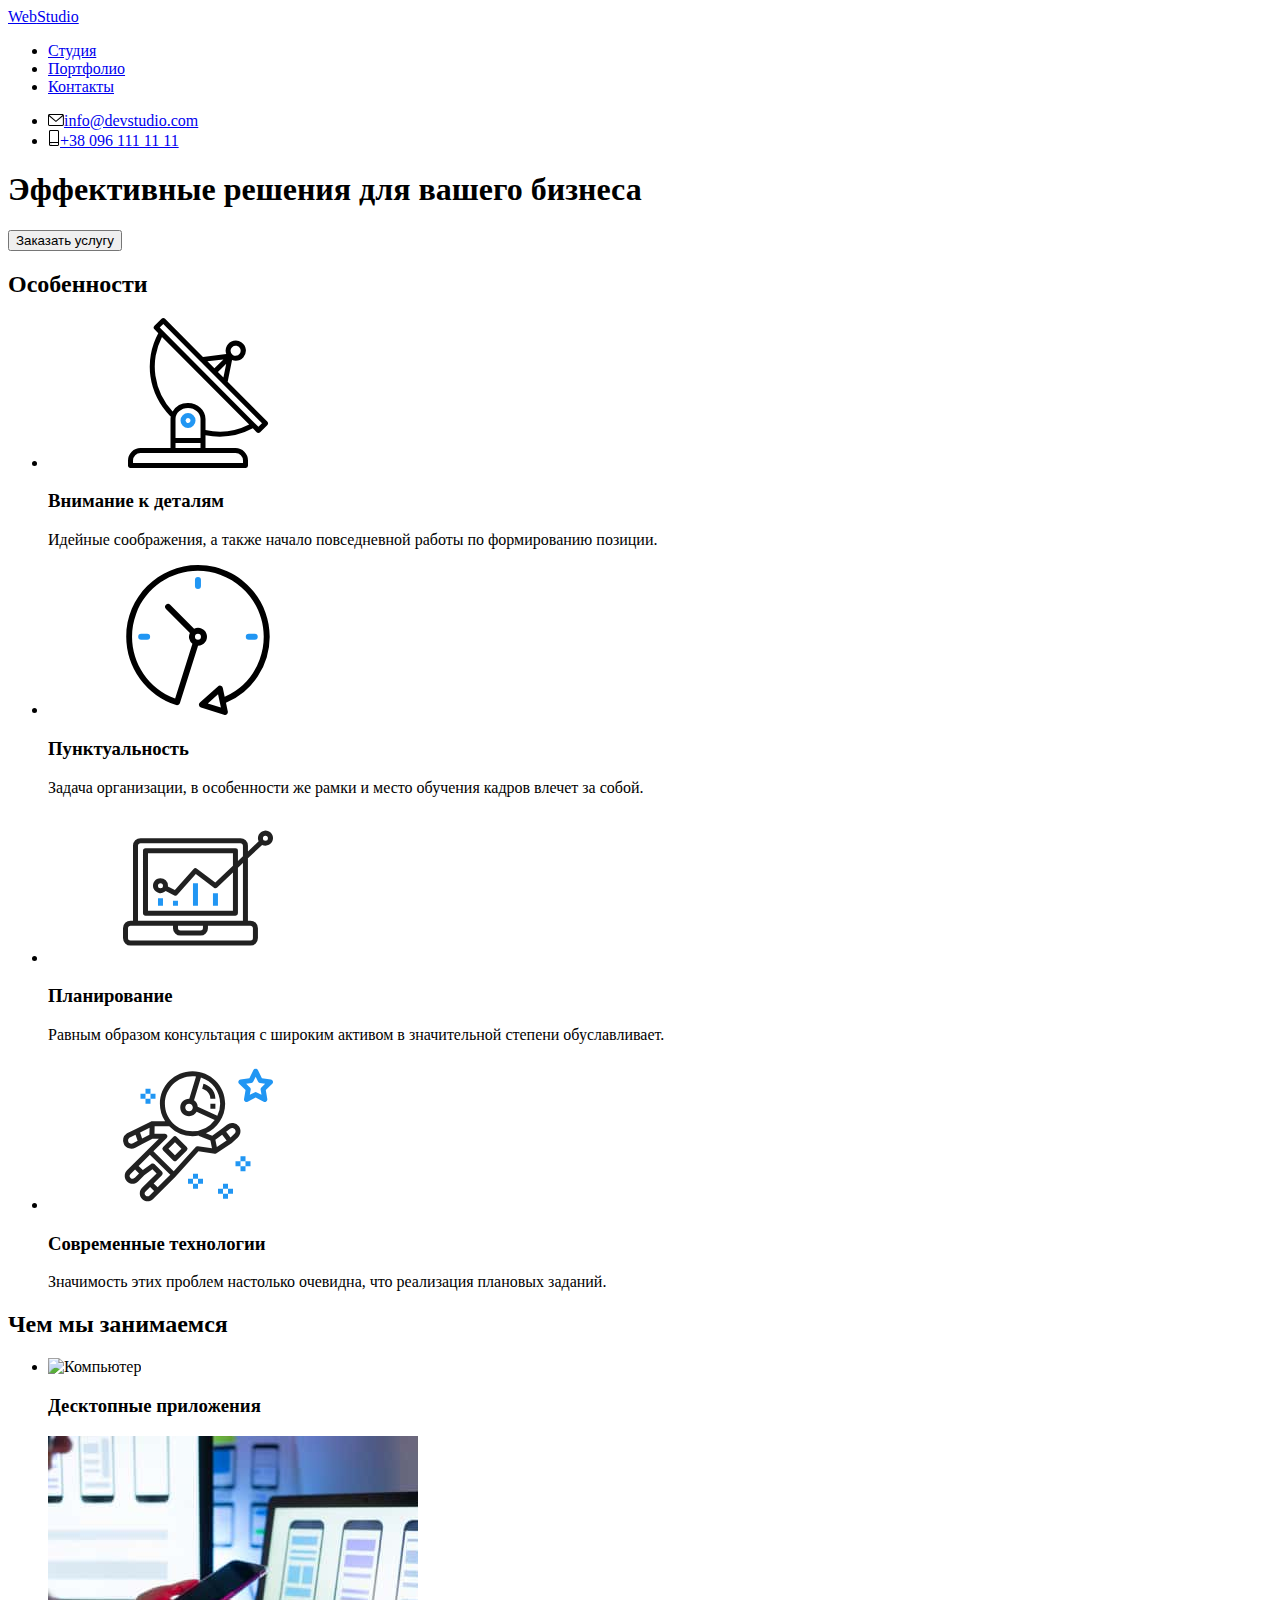
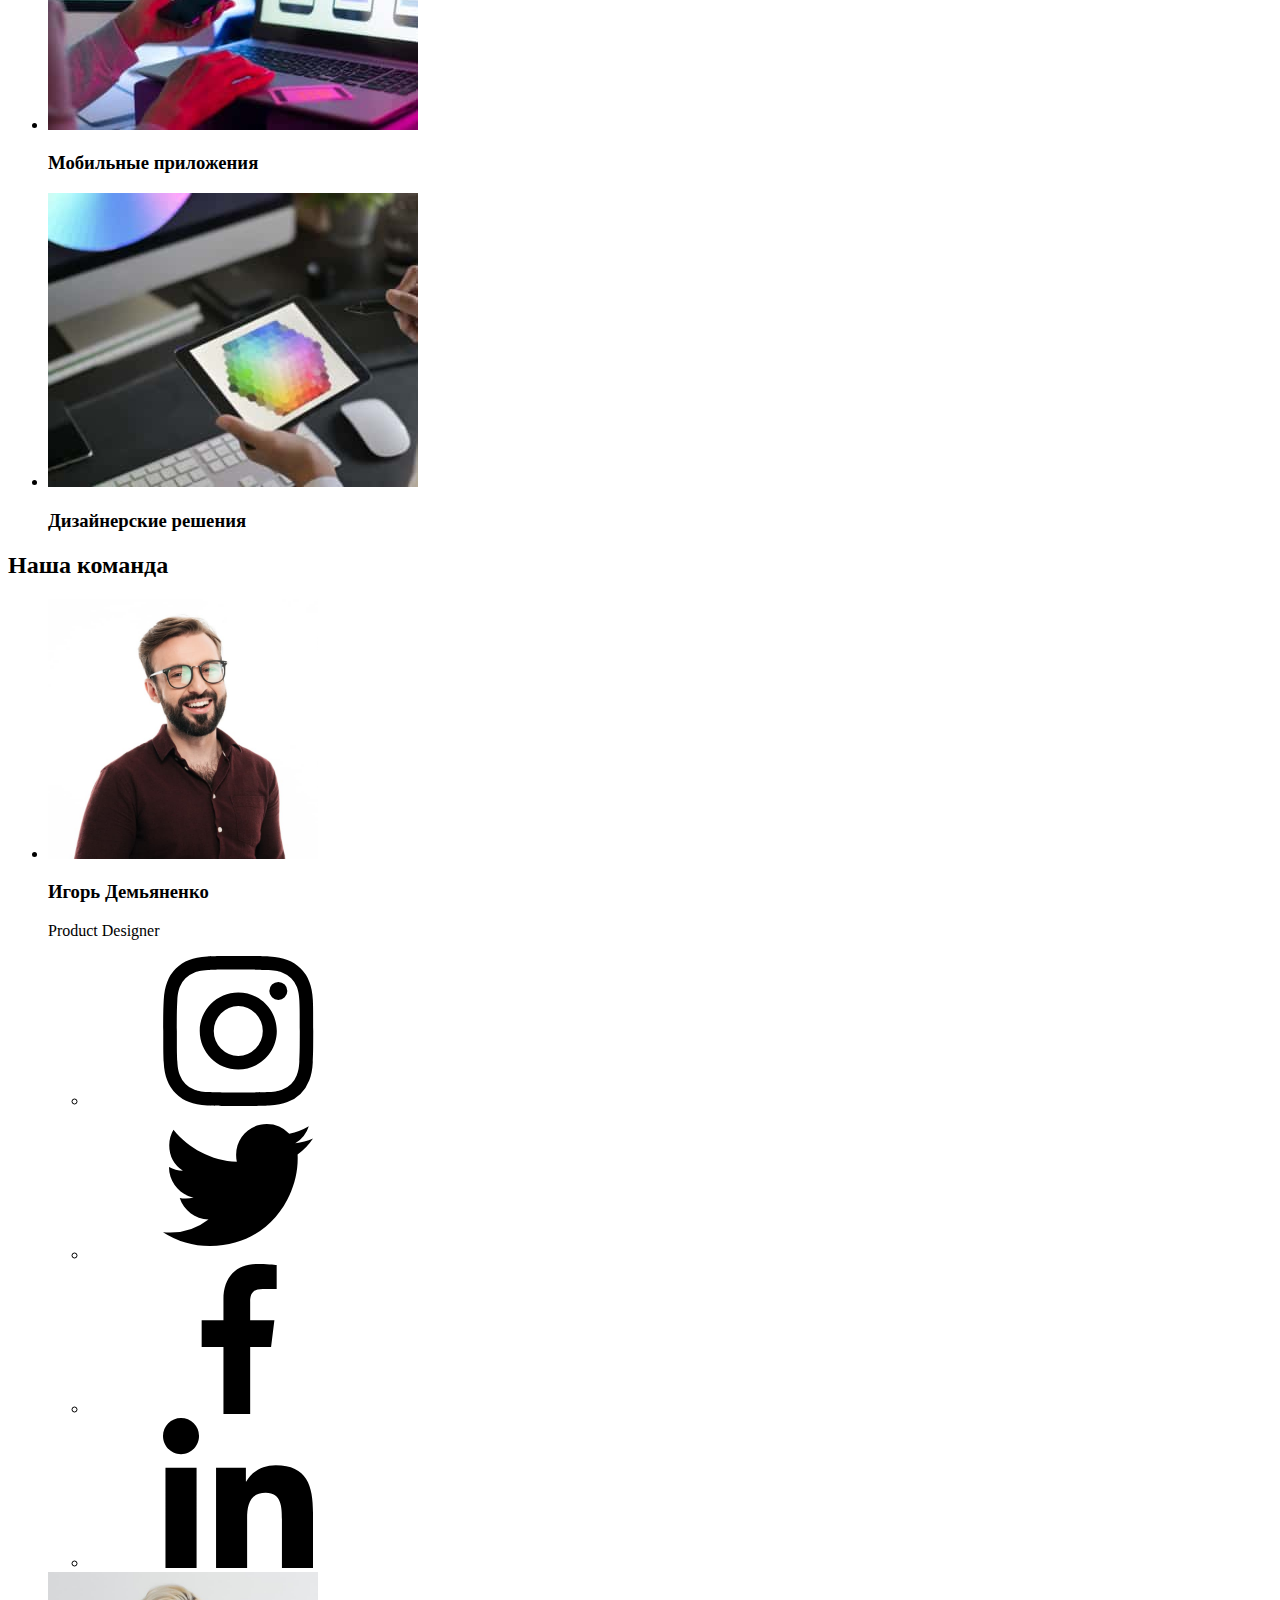
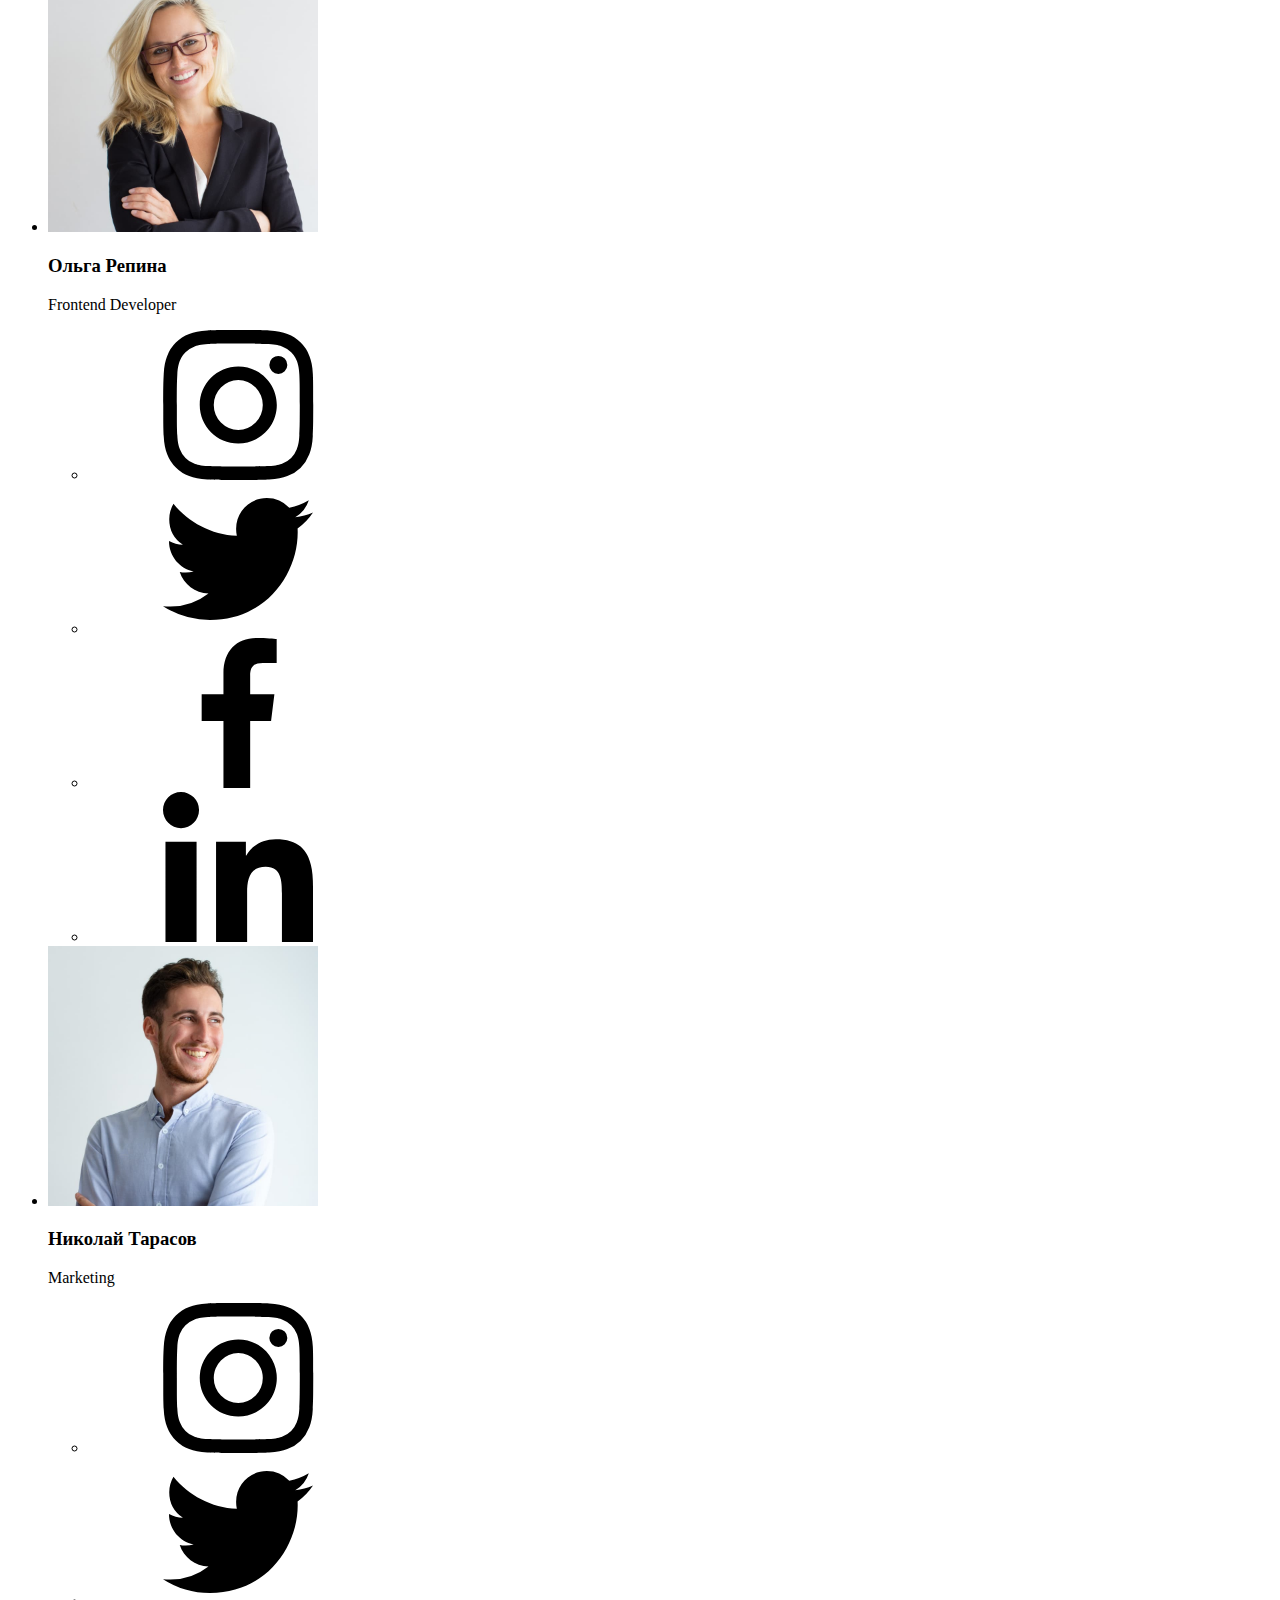
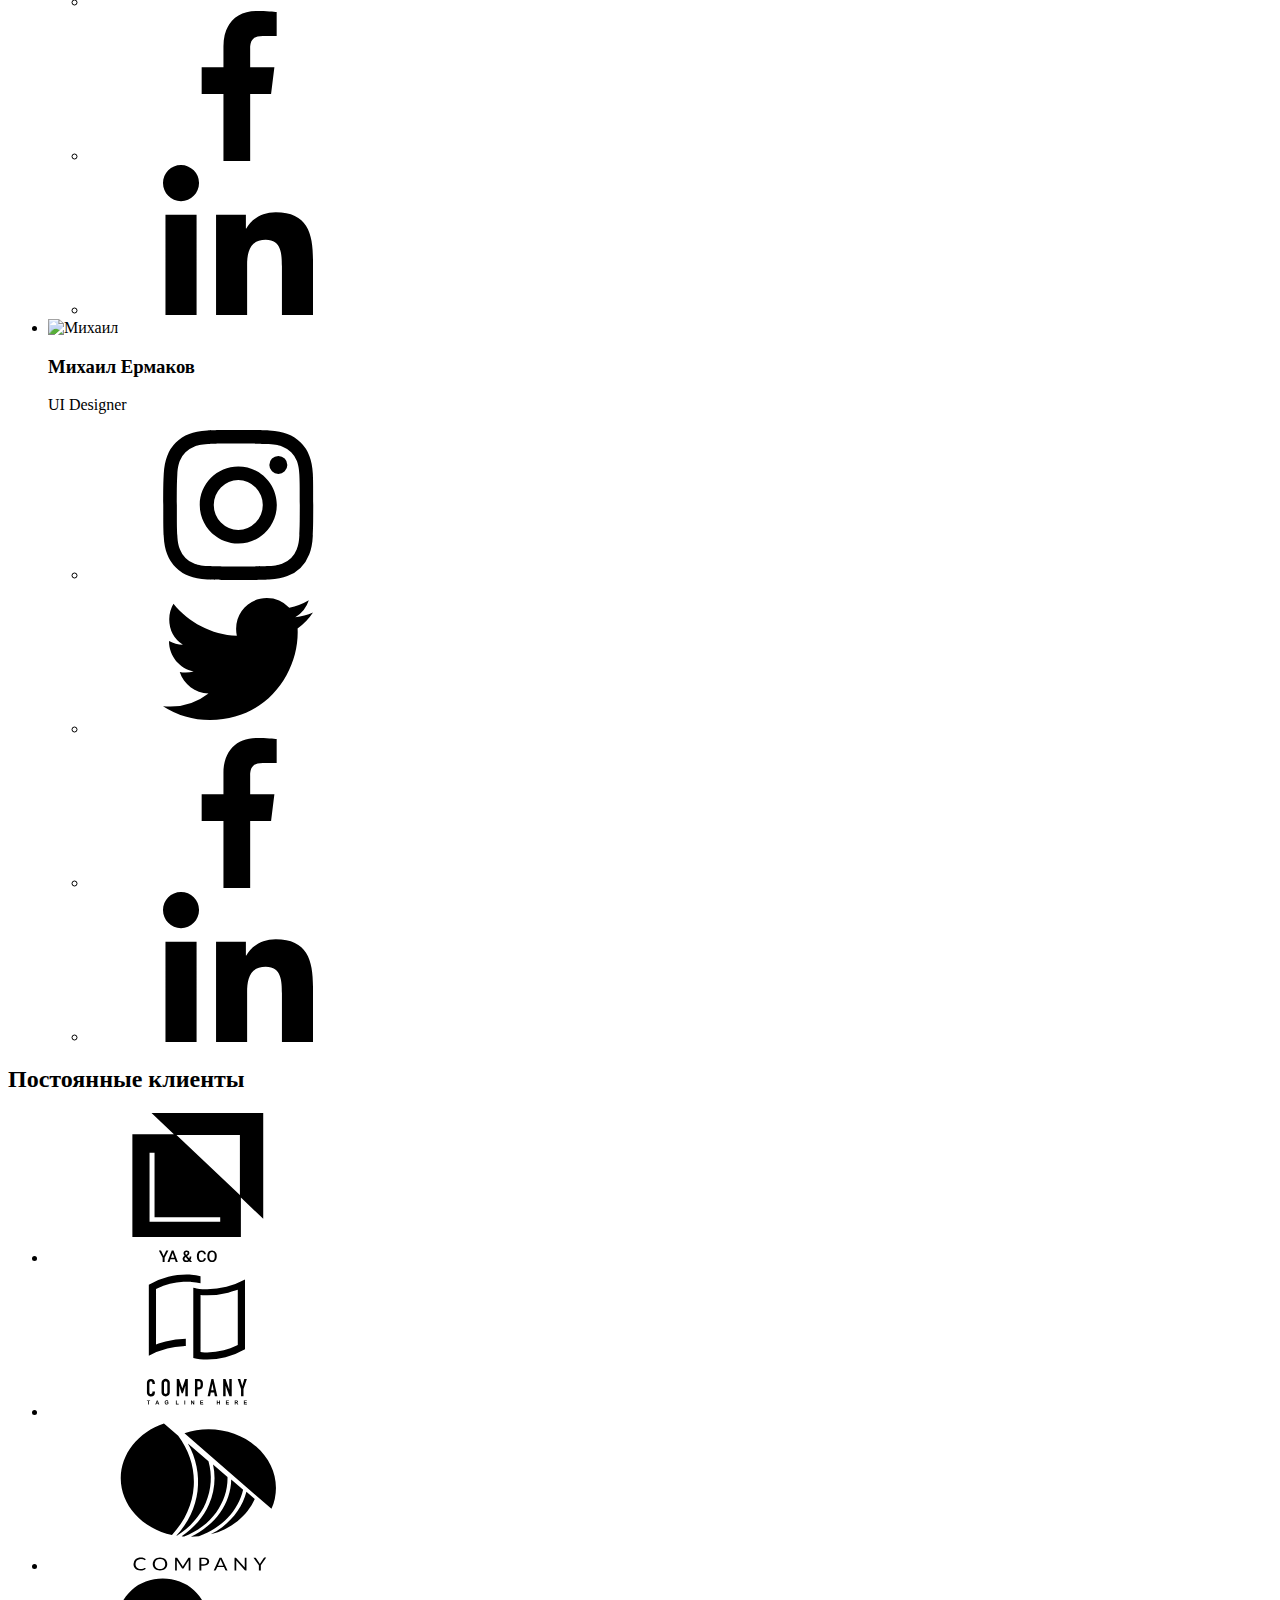
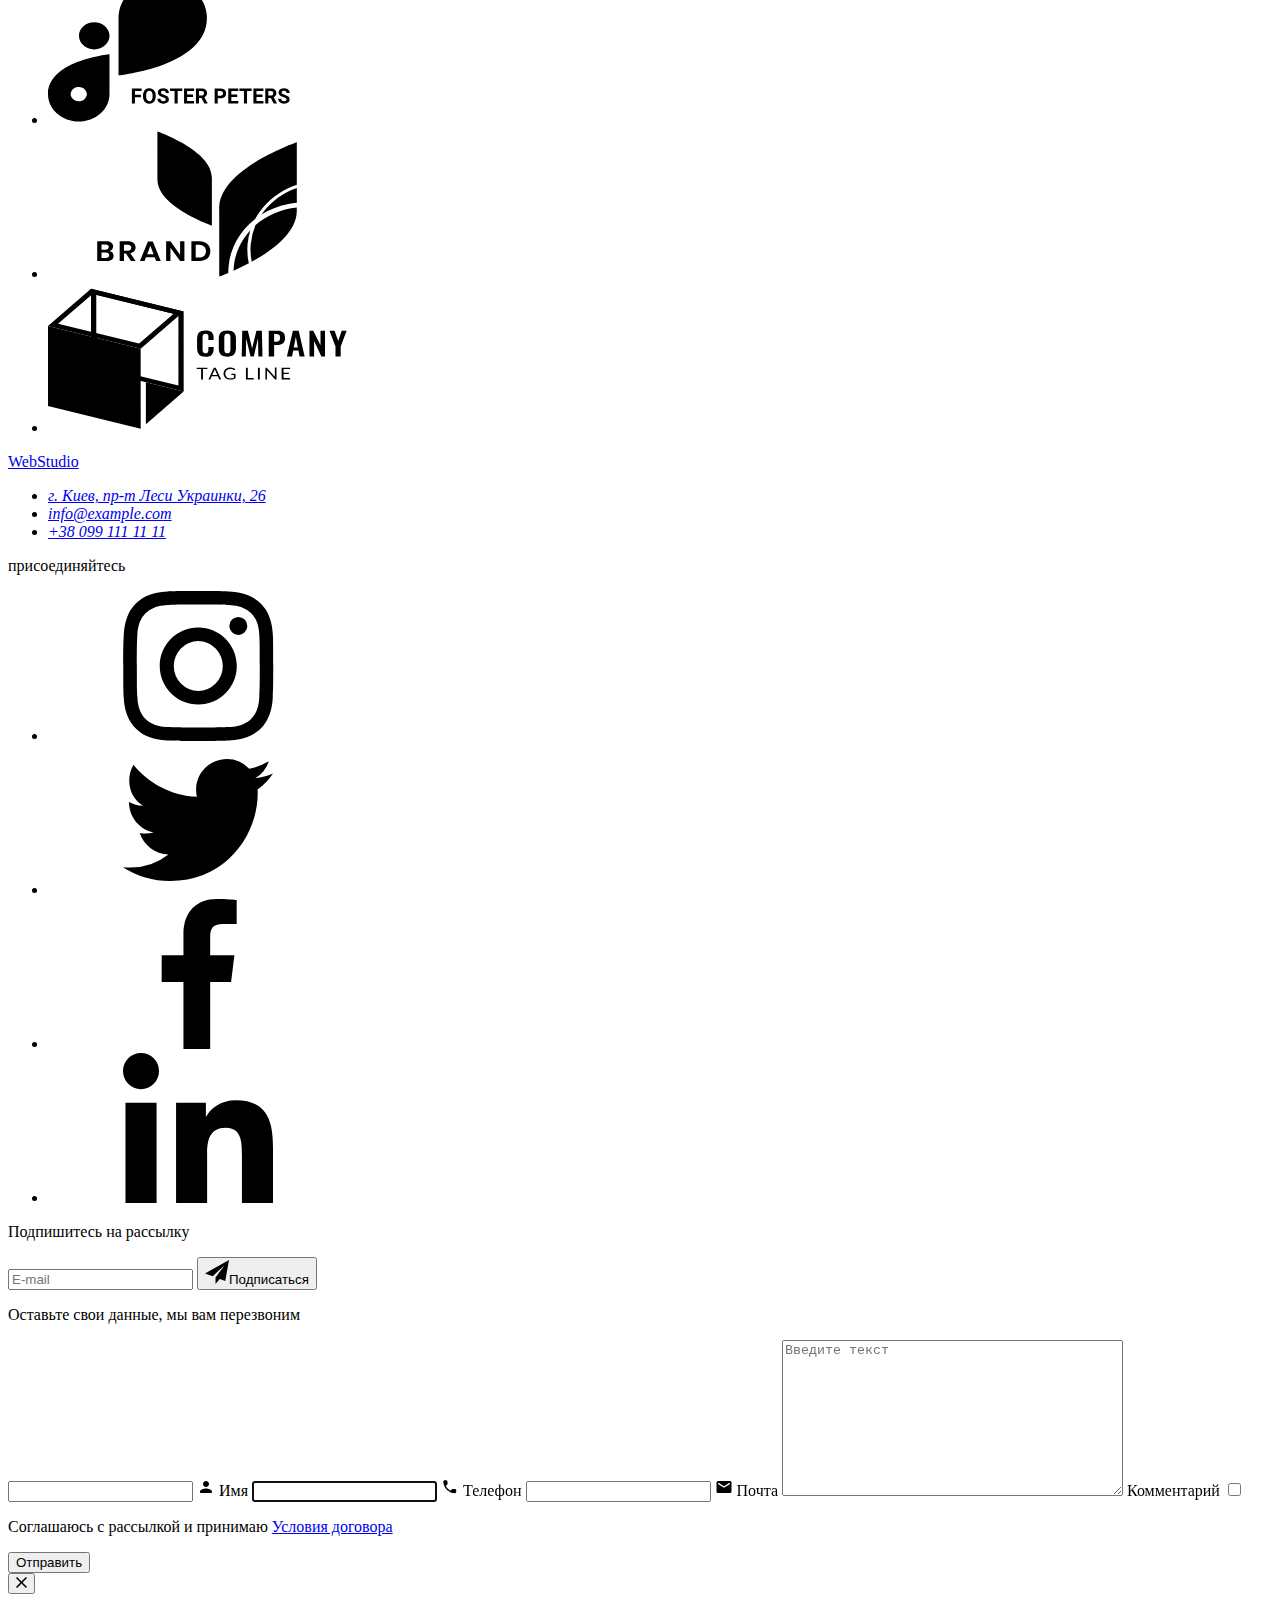
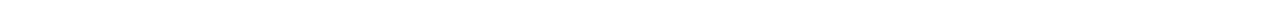
==== index.html @ 24323824 "Create index.html" ====
<!DOCTYPE html>
<html lang="ru">
<head>
    <meta charset="UTF-8">
    <meta http-equiv="X-UA-Compatible" content="IE=edge">
    <meta name="viewport" content="width=device-width, initial-scale=1.0">
    <link rel="stylesheet" href="https://cdnjs.cloudflare.com/ajax/libs/modern-normalize/1.1.0/modern-normalize.min.css" integrity="sha512-wpPYUAdjBVSE4KJnH1VR1HeZfpl1ub8YT/NKx4PuQ5NmX2tKuGu6U/JRp5y+Y8XG2tV+wKQpNHVUX03MfMFn9Q==" crossorigin="anonymous" referrerpolicy="no-referrer" />
    <link rel="stylesheet" href="./css/styles.css">
    <link rel="preconnect" href="https://fonts.googleapis.com">
    <link rel="preconnect" href="https://fonts.gstatic.com">
    <link href="https://fonts.googleapis.com/css2?family=Raleway:wght@700&family=Roboto:wght@400;500;700;900&display=swap" rel="stylesheet">
    <title>Партфолио</title>
</head>
<body>
            <!--  Шапка !--> 
    <header class="header">
        <div class="container header__container">
        <a class="header__link-logo" href="#"><span class="header__text-web">Web</span>Studio</a>
        
        <nav class="header-nav">
            <ul class="header-nav__list">
                <li class="header-nav__item" ><a class="header-nav__link aclive-page current" href="./index.html">Студия</a></li>
                <li class="header-nav__item"><a class="header-nav__link" href="./portfolio.html">Портфолио</a></li>
                <li class="header-nav__item"><a class="header-nav__link" href="#">Контакты</a></li>
            </ul>

        </nav> 
            <ul class="header-adress__list">
                <li class="header-adress__item">
                    <a class="header-adress__link--mail connection" href="mailto:info@devstudio.com"><svg class="header-adress__icom--mail" width="16" height="12"><use href="images/icons/symbol .svg#icon-envelope"></use></svg>info@devstudio.com</a>
                </li>
                <li class="header-adress__item">
                    <a class="header-adress__link--tel connection" href="tel:+380961111111"><svg class="header-adress__icom--tel" width="12" height="16"><use href="images/icons/symbol .svg#icon-smartphone"></use></svg>+38 096 111 11 11</a>
                </li>
            </ul>
        </div>
    </header>
    
    <!-- Основная часть -->
    <main>
        <section class="hero hero__overlane">
            <div class="container">
            <h1 class="hero__title">Эффективные решения для вашего бизнеса</h1>
           <button  class="hero__btn" type="button" data-modal-open>Заказать услугу</button>
        </div>
        </section>
       <!-- Особенности -->
        <section class="special">
            <div class="container">
            <h2 class="visually-hidden">Особенности</h2>
            <ul class="special__list">
                <li class="special__item">
                    <div class="special-cont">
                        <svg class="special-cont__svg">
                            <use href="images/icons/symbol .svg#icon-antenna-1">
                                
                            </use>
                        </svg>
                    </div>
                    <h3 class="special__feature">Внимание к деталям</h3>
                    <p class="special__text">Идейные соображения, а также начало повседневной работы по формированию позиции.</p>
                </li>
                <li class="special__item">
                    <div class="special-cont">
                        <svg class="special-cont__svg">
                            <use href="images/icons/symbol .svg#icon-clock-1">
                                
                            </use>
                        </svg>
                    </div>
                    <h3 class="special__feature">Пунктуальность</h3>
                    <p class="special__text">Задача организации, в особенности же рамки и место обучения кадров влечет за собой.</p>
                </li>
                <li class="special__item">
                    <div class="special-cont">
                        <svg class="special-cont__svg">
                            <use href="images/icons/symbol .svg#icon-diagram-1">
                                
                            </use>
                        </svg>
                    </div>
                    <h3 class="special__feature">Планирование</h3>
                    <p class="special__text">Равным образом консультация с широким активом в значительной степени обуславливает.</p>
                </li>
                <li class="special-item">
                    <div class="special-cont">
                        <svg class="special-cont__svg">
                            <use href="images/icons/symbol .svg#icon-astronaut-1">
                                
                            </use>
                        </svg>
                    </div>
                    <h3 class="special__feature">Современные технологии</h3>
                    <p class="special__text">Значимость этих проблем настолько очевидна, что реализация плановых заданий.</p>
                </li>
            </ul>
        </div>
        </section>
        
        <!-- Чем Занимаемся -->
        <section class="work">
            <div class="container">
            <h2 class="work__title title">Чем мы занимаемся</h2>
            <ul class="work__list">
                <li class="work__item">
                    <div class="work__thumb">
                        <img src="./images/class/comp.jpg" alt="Компьютер" width="370">
                        <div class="work__text">
                        <h3 class="work__text--title">Десктопные приложения</h3>
                    </div>
                    </div>                           
                </li>
                <li class="work__item">
                    <div class="work__thumb">
                    <img src="./images/class/phone.jpg" alt="Телефон" width="370">
                    <div class="work__text">
                    <h3 class="work__text--title">Мобильные приложения</h3>
                </div>
                </div>
                </li>
                <li class="work__item">
                    <div class="work__thumb">
                    <img src="./images/class/tablet.jpg" alt="Планшет" width="370">
                    <div class="work__text">
                    <h3 class="work__text--title">Дизайнерские решения</h3>
                </div>
                </div>
                </li>
            </ul>
        </div>
        </section>
        <!-- Команда -->
        <section class="team">
            <div class="container">
            <h2 class="team__title title">Наша команда</h2>
            <ul class="team__list">
                <li class="team__item">
                    
                    <img class="team__item--img" src="./images/team/Igor.jpg" alt="Игорь" width="270">
                    <div class="team__poster">
                        <h3 class="team__poster--title">Игорь Демьяненко</h3>
                    <p class="team__poster--class" lang="en">Product Designer</p>
                    <ul class="team-roster">
                        <li class="team-roster__item">
                            <a class="team-roster__link" href="https://www.instagram.com/"><svg class="team-roster__svg"><use href="images/icons/symbol .svg#icon-instagram-2"></use></svg></a>
                        </li>
                        <li class="team-roster__item">
                            <a class="team-roster__link" href="https://twitter.com/"><svg class="team-roster__svg"><use href="images/icons/symbol .svg#icon-twitter-1"></use></svg></a>
                        </li>
                        <li class="team-roster__item">
                            <a class="team-roster__link" href="https://www.facebook.com/"><svg class="team-roster__svg"><use href="images/icons/symbol .svg#icon-facebook-1"></use></svg></a>
                        </li>
                        <li class="team-roster__item">
                            <a class="team-roster__link" href="https://www.linkedin.com/"><svg class="team-roster__svg"><use href="images/icons/symbol .svg#icon-linkedin-1"></use></svg></a>
                        </li>
                    </ul>    
                </div>
                    
                    
                </li>
                <li class="team__item">
                
                    
                        <img class="team__item--img" src="./images/team/Olga.jpg" alt="Ольга" width="270">
                        <div class="team__poster">
                        <h3 class="team__poster--title">Ольга Репина</h3>
                    <p class="team__poster--class" lang="en">Frontend Developer</p>
                    <ul class="team-roster">
                        <li class="team-roster__item">
                            <a class="team-roster__link" href="https://www.instagram.com/"><svg class="team-roster__svg"><use href="images/icons/symbol .svg#icon-instagram-2"></use></svg></a>
                        </li>
                        <li class="team-roster__item">
                            <a class="team-roster__link" href="https://twitter.com/"><svg class="team-roster__svg"><use href="images/icons/symbol .svg#icon-twitter-1"></use></svg></a>
                        </li>
                        <li class="team-roster__item">
                            <a class="team-roster__link" href="https://www.facebook.com/"><svg class="team-roster__svg"><use href="images/icons/symbol .svg#icon-facebook-1"></use></svg></a>
                        </li>
                        <li class="team-roster__item">
                            <a class="team-roster__link" href="https://www.linkedin.com/"><svg class="team-roster__svg"><use href="images/icons/symbol .svg#icon-linkedin-1"></use></svg></a>
                        </li>
                    </ul>
                </div>
                    
                  
                </li>
                <li class="team__item">
                 
                    
                        <img class="team__item--img" src="./images/team/Nikolay.jpg" alt="Николай" width="270">
                        <div class="team__poster">
                        <h3 class="team__poster--title">Николай Тарасов</h3>
                    <p class="team__poster--class" lang="en">Marketing</p>
                    <ul class="team-roster">
                        <li class="team-roster__item">
                            <a class="team-roster__link" href="https://www.instagram.com/"><svg class="team-roster__svg"><use href="images/icons/symbol .svg#icon-instagram-2"></use></svg></a>
                        </li>
                        <li class="team-roster__item">
                            <a class="team-roster__link" href="https://twitter.com/"><svg class="team-roster__svg"><use href="images/icons/symbol .svg#icon-twitter-1"></use></svg></a>
                        </li>
                        <li class="team-roster__item">
                            <a class="team-roster__link" href="https://www.facebook.com/"><svg class="team-roster__svg"><use href="images/icons/symbol .svg#icon-facebook-1"></use></svg></a>
                        </li>
                        <li class="team-roster__item">
                            <a class="team-roster__link" href="https://www.linkedin.com/"><svg class="team-roster__svg"><use href="images/icons/symbol .svg#icon-linkedin-1"></use></svg></a>
                        </li>
                    </ul>   
                </div>
                    
                
                </li>
                <li class="team__item">
                 
                    
                        <img class="team__item--img" src="./images/team/Michael.jpg" alt="Михаил" width="270">
                        <div class="team__poster">
                        <h3 class="team__poster--title">Михаил Ермаков</h3>
                        <p class="team__poster--class" lang="en">UI Designer</p>
                        <ul class="team-roster">
                            <li class="team-roster__item">
                                <a class="team-roster__link" href="https://www.instagram.com/"><svg class="team-roster__svg"><use href="images/icons/symbol .svg#icon-instagram-2"></use></svg></a>
                            </li>
                            <li class="team-roster__item">
                                <a class="team-roster__link" href="https://twitter.com/"><svg class="team-roster__svg"><use href="images/icons/symbol .svg#icon-twitter-1"></use></svg></a>
                            </li>
                            <li class="team-roster__item">
                                <a class="team-roster__link" href="https://www.facebook.com/"><svg class="team-roster__svg"><use href="images/icons/symbol .svg#icon-facebook-1"></use></svg></a>
                            </li>
                            <li class="team-roster__item">
                                <a class="team-roster__link" href="https://www.linkedin.com/"><svg class="team-roster__svg"><use href="images/icons/symbol .svg#icon-linkedin-1"></use></svg></a>
                            </li>
                        </ul>
           
                    </div>
                    
                
                </li>
            </ul>
        </div>

        </section>
        <section class="client">
            <div class="container">
                <h2 class="client__title title">Постоянные клиенты</h2>
                <ul class="client__list">
                    <li class="client__item">
                        <a href="#" class="client__link"><svg class="client__svg"><use href="images/icons/symbol .svg#icon-comp1"></use></svg></a>
                    </li>
                    <li class="client__item">
                        <a href="#" class="client__link"><svg class="client__svg"><use href="images/icons/symbol .svg#icon-comp2"></use></svg></a>
                    </li>
                    <li class="client__item">
                        <a href="#" class="client__link"><svg class="client__svg"><use href="images/icons/symbol .svg#icon-comp3"></use></svg></a>
                    </li>
                    <li class="client__item">
                        <a href="#" class="client__link"><svg class="client__svg"><use href="images/icons/symbol .svg#icon-comp4"></use></svg></a>
                    </li>
                    <li class="client__item">
                        <a href="#" class="client__link"><svg class="client__svg"><use href="images/icons/symbol .svg#icon-comp5"></use></svg></a>
                    </li>
                    <li class="client__item">
                        <a href="#" class="client__link"><svg class="client__svg"><use href="images/icons/symbol .svg#icon-comp6"></use></svg></a>                        
                    </li>
                </ul>
            </div>

        </section>
    </main>
    <!-- Подвал -->
    <footer class="footer">
        <div class="container footer-cont">
            <div class="footer-adress cont">
            <a class="footer__link-logo" href="#"><span class="footer__text-web">Web</span>Studio</a>
        <address class="footer-adress">
            <ul class="footer-adress__list">
                <li class="footer-adress__item--adress"><a class="footer-adress__link--adress connection" href="#">г. Киев, пр-т Леси Украинки, 26</a></li>
                <li class="footer-adress__item"><a class="footer-adress__link-tel connection" href="mailto:info@example.com">info@example.com</a></li>
                <li class="footer-adress__item"><a class="footer-adress__link-mail connection" href="tel:+380991111111">+38 099 111 11 11</a></li>
            </ul>
        </address> 
    </div>
    <div class="footer-social cont">
        <p class="footer-social__text">присоединяйтесь</p>
        <ul class="footer-social__list">
            <li class="footer-social__item"><a class="footer-social__link" href="https://www.instagram.com/"><svg class="footer-social__icon"><use href="images/icons/symbol .svg#icon-instagram-2"></use></svg></a></li>
            <li class="footer-social__item"><a class="footer-social__link" href="https://twitter.com/"><svg class="footer-social__icon"><use href="images/icons/symbol .svg#icon-twitter-1"></use></svg></a></li>
            <li class="footer-social__item"><a class="footer-social__link" href="https://www.facebook.com/"><svg class="footer-social__icon"><use href="images/icons/symbol .svg#icon-facebook-1"></use></svg></a></li>
            <li class="footer-social__item"><a class="footer-social__link" href="https://www.linkedin.com/"><svg class="footer-social__icon"><use href="images/icons/symbol .svg#icon-linkedin-1"></use></svg></a></li>
        </ul>
    </div>
    <div class="footer-input">
        <form class="footer-input__form">
            <p class="footer-input__text">Подпишитесь на рассылку</p>   
            <div class="footer-subscribe cont">
            <input class="footer-subscribe__input--mail" type="email" name="email" id="email" placeholder="E-mail">
            <label for="email"></label>
            <button type="submit" class="footer-btn"><svg class="footer-btn__svg" width="24" height="24"><use class="footer-btn__icon" href="images/icons/symbol .svg#icon-icon-send"></use></svg>Подписаться</button>
            </div>
        </form>
    </div>
</div>
</footer>
    
    <!-- /////////////////MODAL /////////// -->
    <div class="backdrop is-hidden" data-modal>
        <div class="modal">
            <form class="form">
                <p class="form__title">Оставьте свои данные, мы вам перезвоним</p>
                
                    <label class="form-label">
                        <input class="form-label__input" type="text" name="text" placeholder=" ">
                        <svg class="form-label__icon" width="18" height="18">
                            <use href="./images/icons/symbol .svg#icon-person-black-18dp-1"></use>
                        </svg>
                        <span class="form-label__text">Имя</span>
                    </label>
                
                <label class="form-label">
                    <input class="form-label__input" type="tel" name="tel" placeholder=" " autofocus>
                    <svg class="form-label__icon" width="18" height="18">
                        <use href="./images/icons/symbol .svg#icon-phone-black-18dp-1"></use>
                    </svg>
                    <span class="form-label__text">Телефон</span>
                </label>
                <label class="form-label">
                    <input class="form-label__input" type="email" name="email" placeholder=" ">
                    <svg class="form-label__icon" width="18" height="18">
                        <use href="./images/icons/symbol .svg#icon-email-black-18dp-1"></use>
                    </svg>
                    <span class="form-label__text">Почта</span>
                </label>
                <label class="form-label label-comment">
                <textarea class="label-comment__form" name="comment" id="comment" cols="40" rows="10" placeholder="Введите текст"></textarea>
                <span class="form-label__text">Комментарий</span>
            </label> 

                <label class="label-checkbox">
                    <input class="label-checkbox__input" type="checkbox" name="check" value="check">
                    <svg class="label-checkbox__icon" width="16" height="15"> 
                        <use href="./images/icons/symbol .svg#icon-icon-check"></use>
                    </svg>
                    <p class="label-checkbox__text">Соглашаюсь с рассылкой и принимаю <span><a class="checkbox-text-decoration" href="#">Условия договора</a></span></p>
                </label>
                
                <button type="submit" class="form-btn">Отправить</button>
    
            </form>
            
        <button class="modal-button" type="button" data-modal-close>
            <svg class="modal-icon" width="11" height="11">
                <use  href="images/icons/symbol .svg#icon-Vector-1">

                </use>
            </svg>
        </button>
        
    
        </div>
    </div>
    
    <script src="./js/modal.js"></script>
</body>
</html>
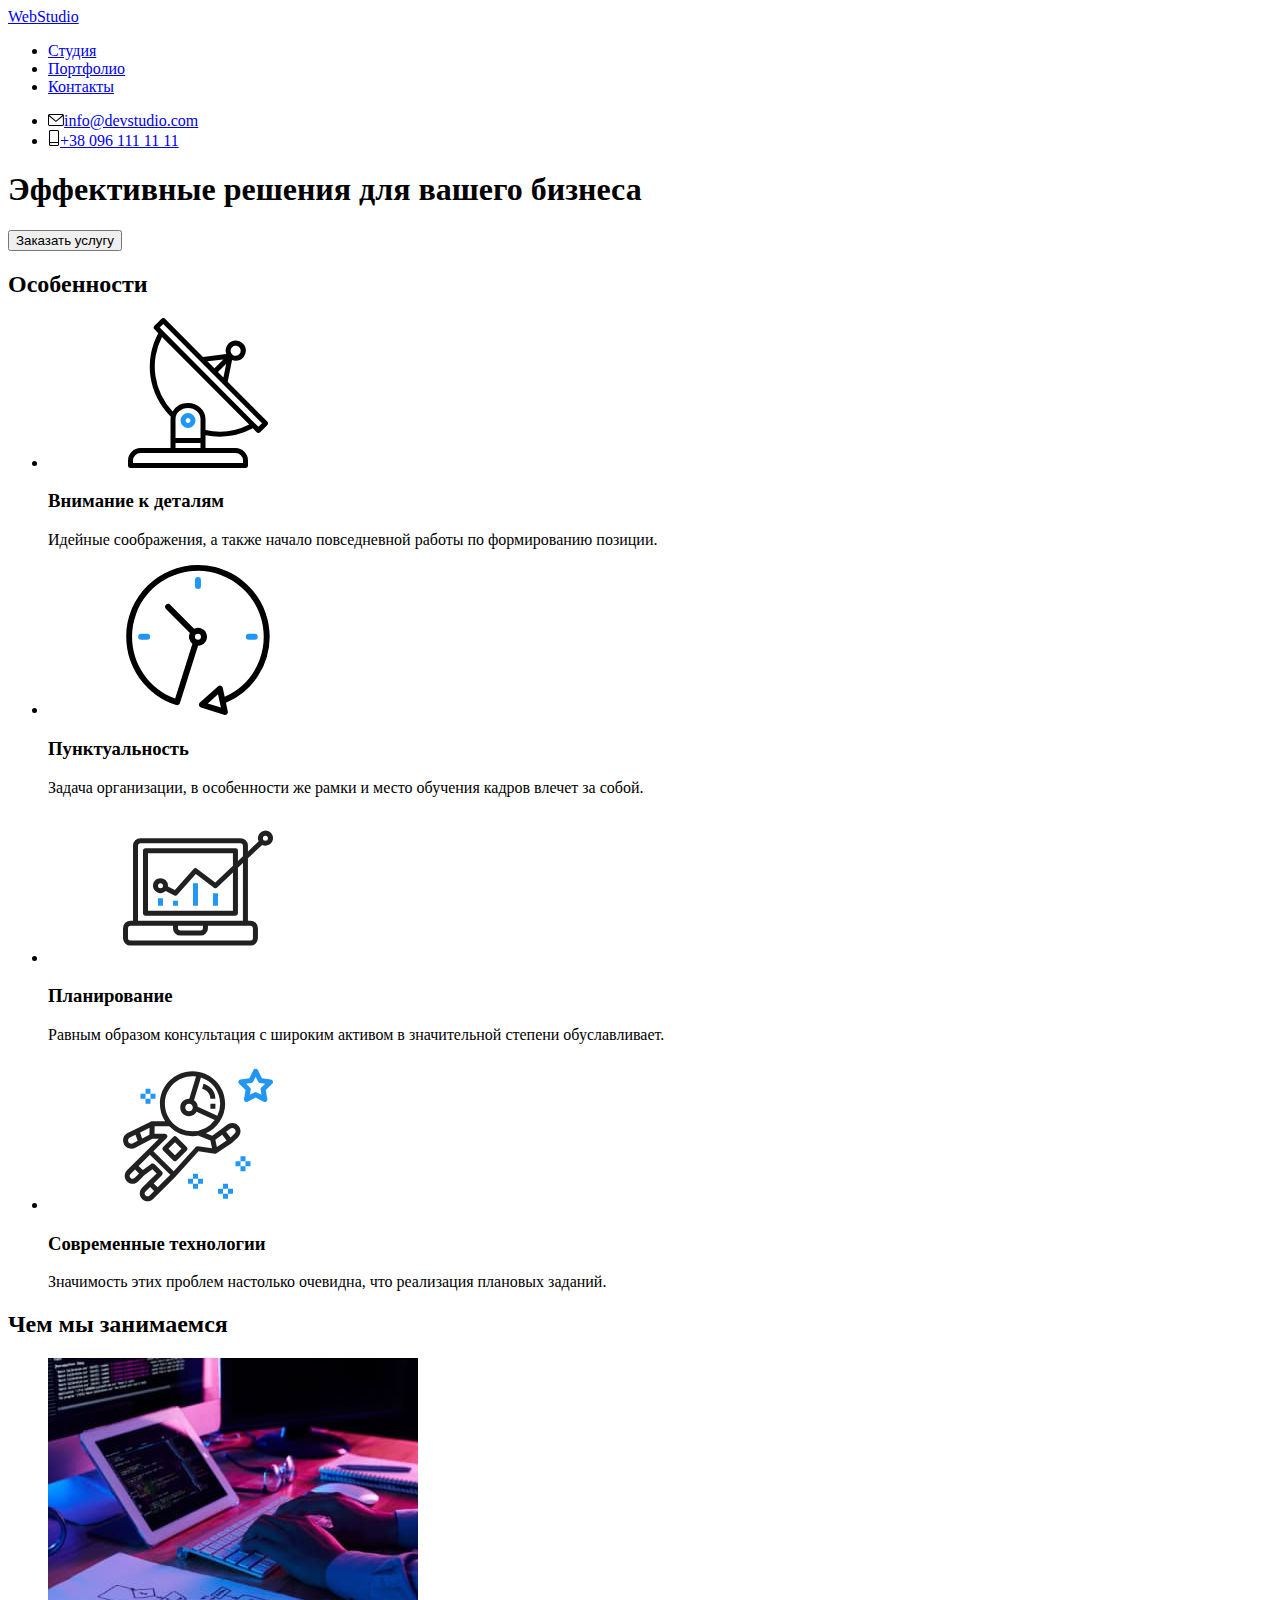
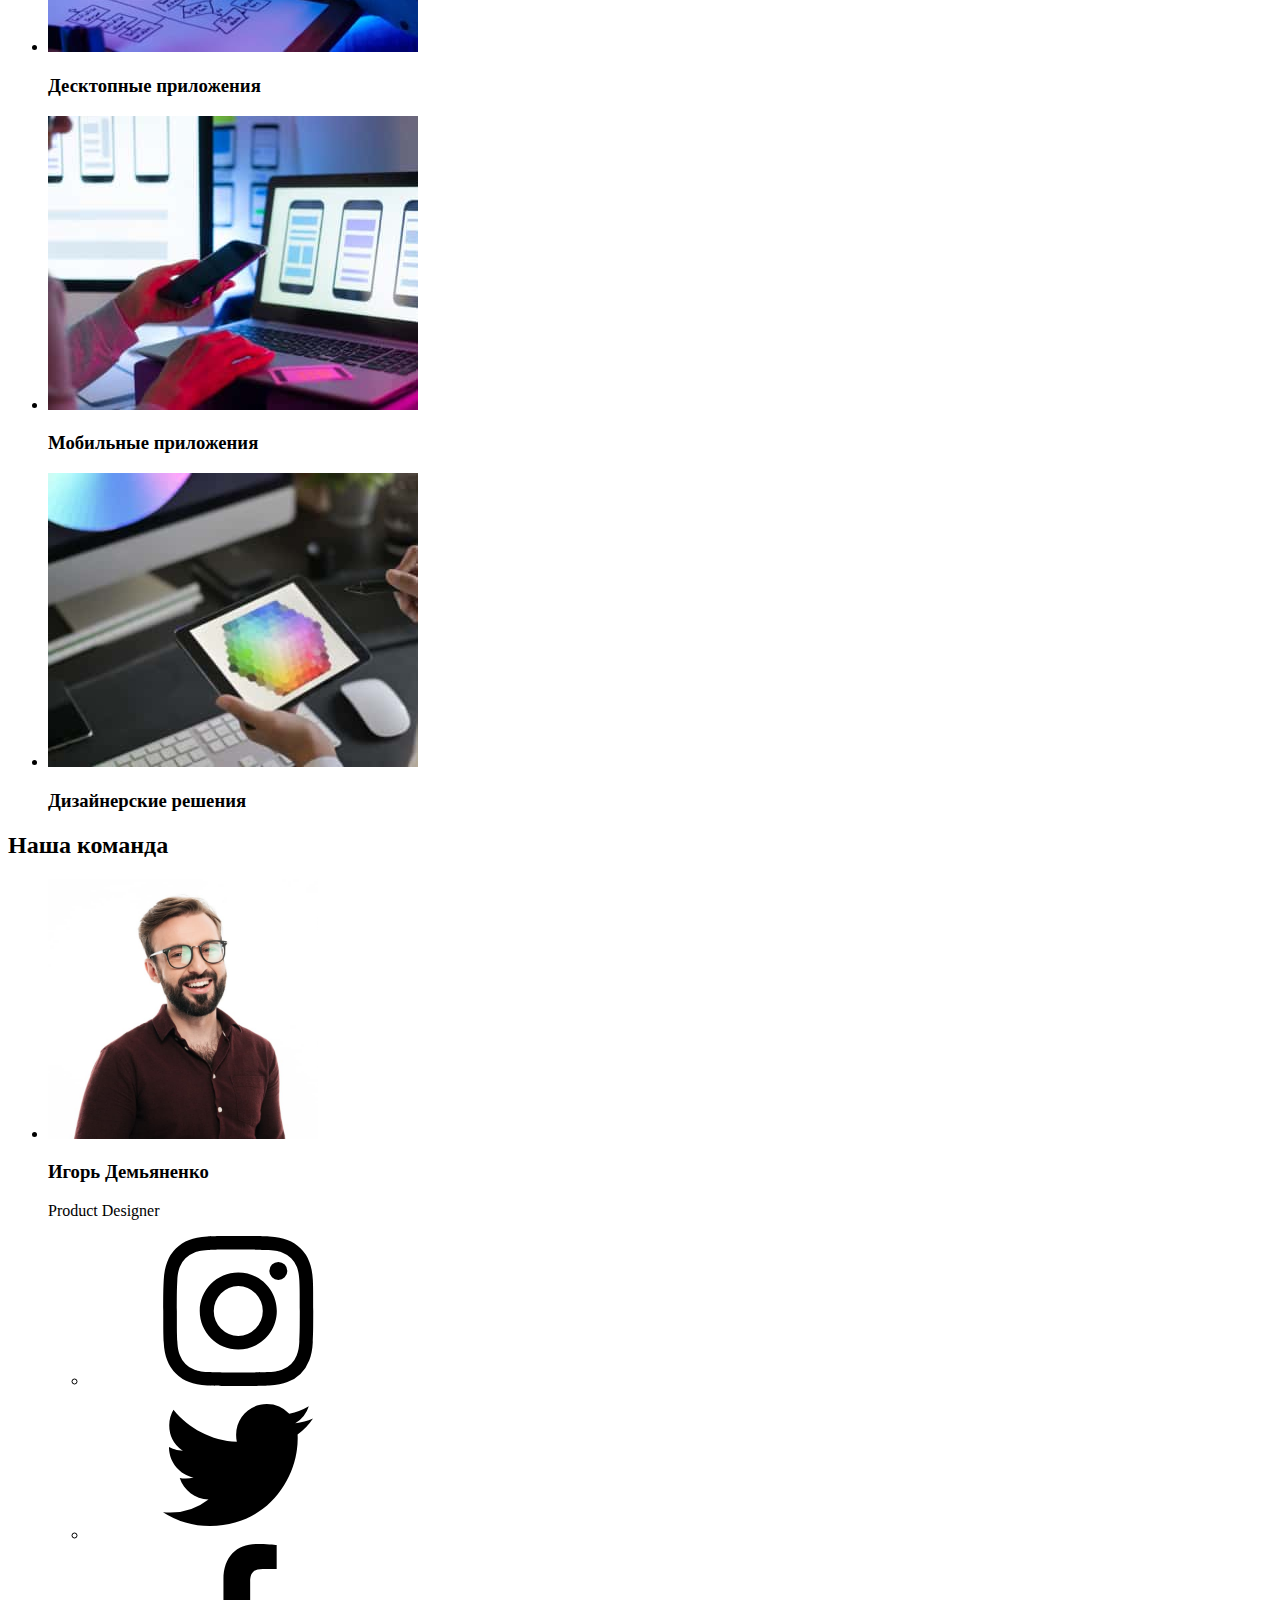
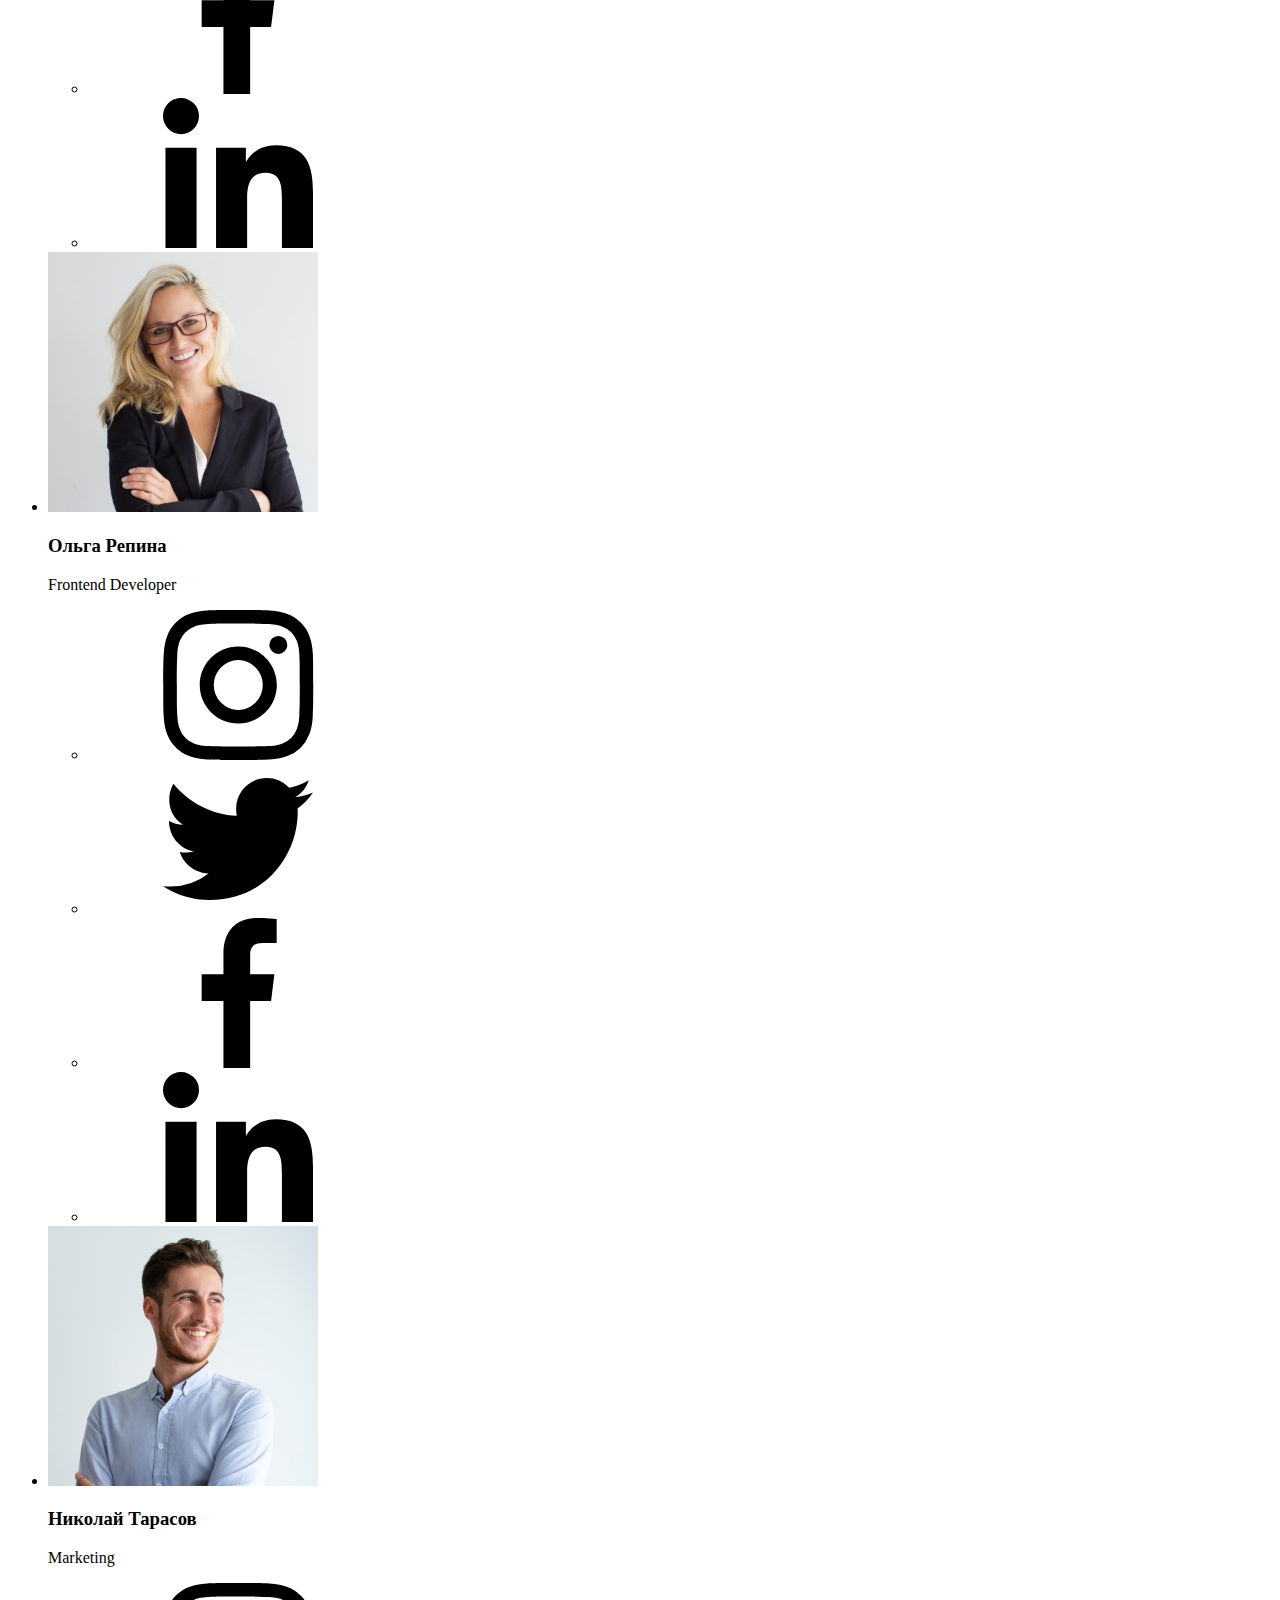
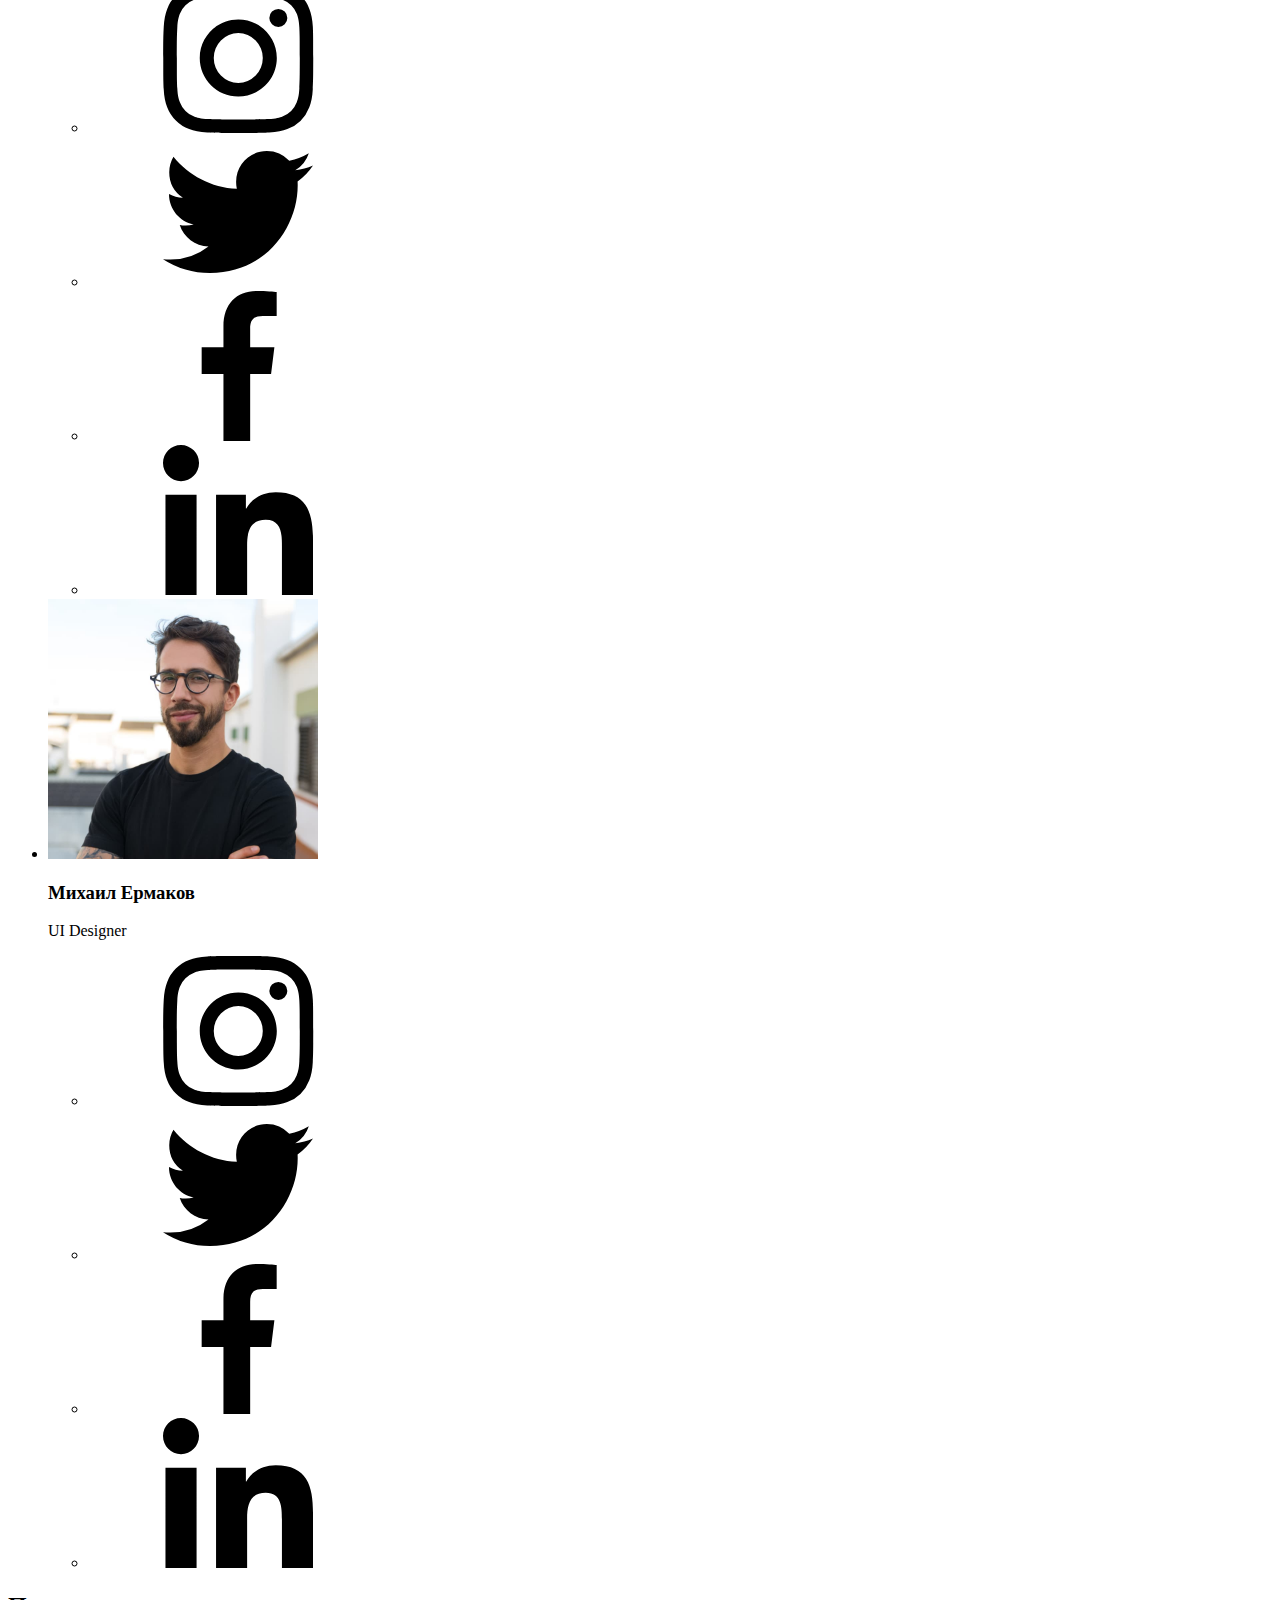
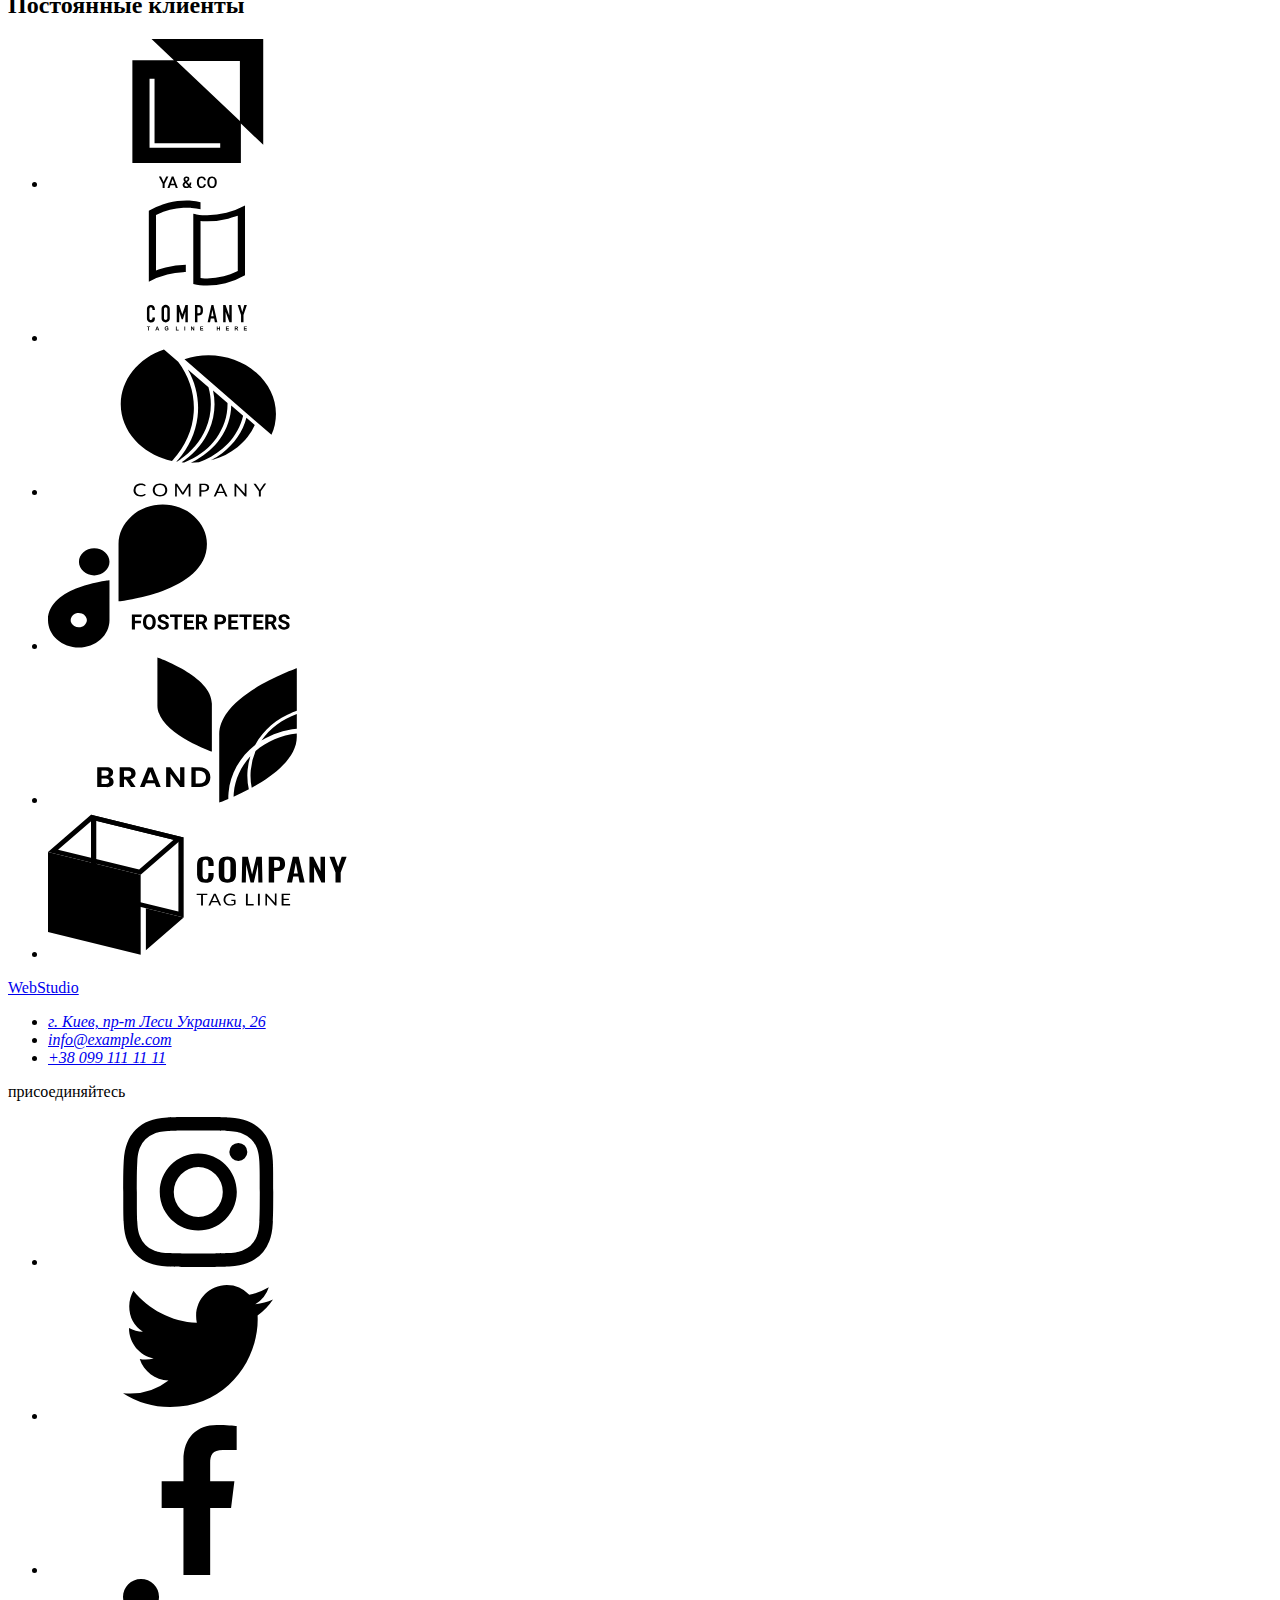
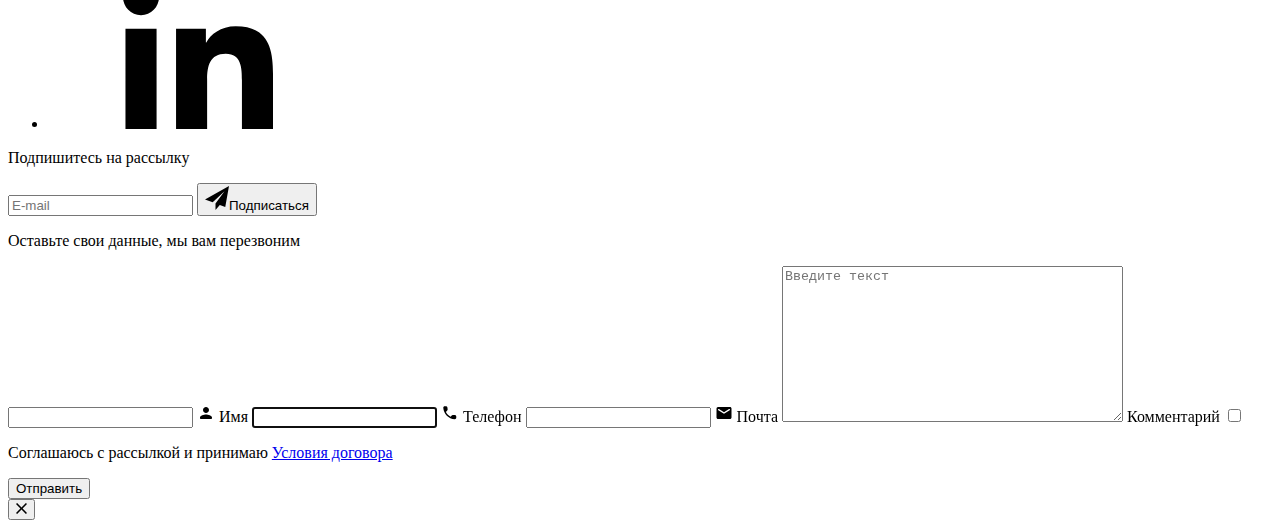
==== commit 619488f6: "Update index.html" ====
--- a/index.html
+++ b/index.html
@@ -5,10 +5,11 @@
     <meta http-equiv="X-UA-Compatible" content="IE=edge">
     <meta name="viewport" content="width=device-width, initial-scale=1.0">
     <link rel="stylesheet" href="https://cdnjs.cloudflare.com/ajax/libs/modern-normalize/1.1.0/modern-normalize.min.css" integrity="sha512-wpPYUAdjBVSE4KJnH1VR1HeZfpl1ub8YT/NKx4PuQ5NmX2tKuGu6U/JRp5y+Y8XG2tV+wKQpNHVUX03MfMFn9Q==" crossorigin="anonymous" referrerpolicy="no-referrer" />
-    <link rel="stylesheet" href="./css/styles.css">
+    <!-- <link rel="stylesheet" href="./css/styles.css"> -->
     <link rel="preconnect" href="https://fonts.googleapis.com">
     <link rel="preconnect" href="https://fonts.gstatic.com">
-    <link href="https://fonts.googleapis.com/css2?family=Raleway:wght@700&family=Roboto:wght@400;500;700;900&display=swap" rel="stylesheet">
+    <!-- <link href="https://fonts.googleapis.com/css2?family=Raleway:wght@700&family=Roboto:wght@400;500;700;900&display=swap" rel="stylesheet"> -->
+    <link rel="stylesheet" href="./css/main.min.css">
     <title>Партфолио</title>
 </head>
 <body>
--- a/css/styles.css
+++ b/css/styles.css
@@ -0,0 +1,1100 @@
+:root {
+    --brand-blue: #2196F3;
+    --brand-black: #212121;
+    --brand-white: #ffffff;
+    --brand-fon: #2F303A;
+    --brand-grey:#757575;
+    --brand-black-studio: #000000;
+    --brand-background: #E5E5E5;
+    --brand-background-team: #F5F4FA;
+    --brand-link-svg:#AFB1B8;
+    --brand-btn:#188CE8;
+    --brand-border:#EEEEEE;
+    --brand-transition:250ms cubic-bezier(0.4, 0, 0.2, 1);
+    
+}
+ /* СТУДИЯ 1 */
+body {
+color: var(--brand-black);
+font-family: 'Roboto', sans-serif;
+font-size: 14px;
+color: #E5E5E5;
+}
+.container{
+    
+    width: 1200px;
+    margin:0 auto;
+    padding: 0 15px;
+    outline: 2px solid tomato;
+    
+    
+    
+}
+h1,h2,h3,h4,h5,h6{
+    margin: 0 ;
+    
+}
+p{
+    margin: 0;
+    
+}
+ul{
+    list-style: none;
+    margin: 0;
+    padding: 0;
+}
+img{
+        display: block;
+        max-width: 100%;
+        height: auto;
+        
+}
+a{
+    text-decoration: none;
+}
+
+
+
+
+
+/* header  */
+
+     /*   ВАРИАНТ 2 */
+.header{
+    background-color: var(--brand-white);
+    border-bottom-style: solid;
+    
+}
+
+.header__container{
+    display: flex;
+    align-items: center;
+}
+
+
+
+
+    .header__link-logo{
+text-decoration: none;
+color: var(--brand-black);
+font-family: Raleway;
+font-weight: 700;
+font-size: 26px;
+line-height: 1.2;
+letter-spacing: 0.03em;
+display: inline-block;
+    padding-top: 25px;
+    padding-bottom: 25px;
+}
+
+
+
+.header__text-web {
+    color: var(--brand-blue)
+}
+.header__link-logo:hover, .header__link-logo:focus{
+    color: var(--brand-blue);
+}
+.header__link-logo:active{
+    color: var(--brand-blue);
+}
+
+
+
+.header-nav{
+    margin-left: 93px;
+}
+
+.header-nav__list{
+    display: flex;
+    
+    
+}
+
+.header-nav__list, .header-adress__list{
+    
+    font-weight: 500;
+    font-size: 14px;
+    line-height: 1.14;
+    letter-spacing: 0.02em;
+    color: var(--brand-black);
+    
+}
+
+.header-adress__list{
+    display: flex;
+    margin-left: auto;
+}
+.header-nav__item:not(:last-child){
+    margin-right: 50px;
+    
+}
+
+
+.header-nav__link{
+    display: block;
+    padding-top: 32px;
+    padding-bottom: 32px;
+    color: var(--brand-black-studio);
+    transition: color 250ms cubic-bezier(0.4, 0, 0.2, 1);
+    
+}
+.current{
+    position: relative;
+}
+.current::after{
+    content: '';
+    position: absolute;
+    width: 100%;
+    height: 4px;
+    left: 0;
+    bottom: -2px;
+    border-radius: 2px;
+    background-color: var(--brand-blue);
+    display: block;
+}
+.header-nav__link:hover, .header-nav__link:focus {
+    color: var(--brand-blue);
+}
+.header-adress__item + .header-adress__item{
+    margin-left: 50px;
+}
+.header-adress__link--mail, .header-adress__link--tel{
+    display:flex;
+    padding-top: 32px;
+    padding-bottom: 32px;
+    color: var(--brand-grey);
+    align-items: center;
+
+}
+.header-adress__icom--mail, .header-adress__icom--tel{
+    margin-right: 10px;
+    fill: currentColor;
+}
+.header-adress__link--mail:hover{
+    fill: var(--brand-blue);
+}
+.header-adress__icom--tel:hover{
+    fill: var(--brand-blue);
+}
+.connection{
+    transition: color 250ms cubic-bezier(0.4, 0, 0.2, 1);
+    
+}
+.connection:hover, .connection:focus{
+    color: var(--brand-blue);
+    
+}
+.aclive-page{
+    color: var(--brand-blue);
+}
+
+
+
+/*////////////////////// основная часть //////////////////*/
+/*///////////////////////// hero //////////////////////// */
+.hero{
+    margin: 0 auto;
+    padding-top: 200px;
+    padding-bottom: 200px;
+    background-color: var(--brand-fon);
+    text-align: center;
+    
+}
+.hero__overlane{
+    
+    background-image: linear-gradient(to right, rgba(47, 48, 58, 0.4), rgba(47, 48, 58, 0.4)), 
+    url("../images/backgraund/ImgBg.jpg");
+    width: 1600px;
+    min-height: 600px;
+    margin-left: auto;
+    margin-right: auto;
+    background-repeat: no-repeat;
+    background-size: cover;
+    background-position: center;
+
+}
+.hero__title {
+font-weight: 900;
+font-size: 44px;
+line-height: 1.4;
+letter-spacing: 0.06em;
+text-transform: uppercase;
+color: var(--brand-white);
+margin-bottom: 30px;
+width: 696px;
+margin:0 auto;
+}
+.hero__btn {
+background-color: var(--brand-blue);
+font-weight: 700;
+font-size: 16px;
+line-height: 1.87;
+cursor:pointer;
+font-family: inherit;
+box-shadow: 0px 4px 4px rgba(0, 0, 0, 0.15);
+border-radius: 4px;
+color: var(--brand-white);
+min-width: 200px;
+border:1px solid transparent;
+
+
+padding: 10px 32px;
+
+transition: background-color 250ms cubic-bezier(0.4, 0, 0.2, 1);
+}
+.hero__btn:hover, .hero__btn:focus{
+    background-color:var(--brand-btn);
+}
+.hero__btn:active{
+    background-color:var(--brand-btn);
+}
+
+/* ////////////////////////MODAL //////////////////// */
+
+.backdrop{
+    position: fixed;
+    top: 0;
+    left: 0;
+    width: 100%;
+    height: 100%;
+    
+    background: rgba(0, 0, 0, 0.2);
+
+    opacity: 1;
+    transition: opacity 250ms cubic-bezier(0.4, 0, 0.2, 1);
+}
+.backdrop.is-hidden{
+    opacity:0;
+    pointer-events: none;
+    
+}
+.backdrop.is-hidden .modal{
+    transform: translate(-50%, -50%) scale(1.2);
+    
+}
+.modal{
+    position: absolute;
+    width: 528px;
+    height: 581px;
+
+    padding: 39px 40px 41px;
+
+    top: 50%;
+    left: 50%;
+    
+
+    background: var(--brand-white);
+    box-shadow: 0px 1px 3px rgba(0, 0, 0, 0.12), 0px 1px 1px rgba(0, 0, 0, 0.14), 0px 2px 1px rgba(0, 0, 0, 0.2);
+    border-radius: 4px;
+    
+    transform: translate(-50%, -50%) scale(1);
+    transition: transform 250ms cubic-bezier(0.4, 0, 0.2, 1);
+}
+
+.modal-button{
+position: absolute;
+top:8px;
+right:8px;
+width: 30px;
+height: 30px;
+border-radius: 50%;
+background:var(--brand-white);
+border: 1px solid rgba(0, 0, 0, 0.1);
+background-color: var(--brand-white);
+display: flex;
+justify-content: center;
+align-items: center;
+cursor: pointer;
+transition: fill 250ms cubic-bezier(0.4, 0, 0.2, 1);
+
+}
+.modal-button:hover, .modal-button:focus{
+    fill: var(--brand-blue);
+}
+
+
+/*/////////// form-modal/////////// */
+.form{
+    display: flex;
+    justify-content: center;
+    flex-direction: column;
+    
+    
+    color: #000000;
+    
+
+}
+.form-label{
+    position: relative;
+    
+    margin-bottom: 10px;
+    
+    display: flex;
+    flex-direction: column-reverse;
+    
+    font-size: 12px;
+    line-height: 1.16;
+    letter-spacing: 0.01em;
+    width: 448px;
+}
+
+
+
+.form__title{
+    font-family: Roboto;
+font-style: normal;
+    font-weight: 700;
+    text-align: center;
+    
+    width: 448px;
+font-size: 20px;
+line-height: 1.15;
+text-align: center;
+letter-spacing: 0.03em;
+margin-bottom: 12px;
+}
+.form-label__input{
+    height: 40px;
+    width: 100%;
+border-radius: 4px;
+padding-left: 40px;
+border: none;
+outline: 1px solid rgba(33, 33, 33, 0.2);
+
+transition: outline 250ms cubic-bezier(0.4, 0, 0.2, 1);
+
+}
+.form-label__icon{
+    transition: fill 250ms cubic-bezier(0.4, 0, 0.2, 1);
+}
+.form-label__input:focus{
+    outline: 1px solid var(--brand-blue);
+    fill: var(--brand-blue);
+}
+.form-label:focus-within .form-label__icon{
+    fill: var(--brand-blue);
+}
+
+.form-label__icon{
+    position: absolute;
+    top: 50%;
+    margin-left: 12px;
+    
+}
+
+.form-label__text {
+   margin-bottom: 4px;
+   color: var(--brand-grey);
+
+}
+
+.label-comment__form{
+    width: 100%;
+    height: 120px;
+    margin-bottom: 20px;
+    resize: none;
+    border: none;
+    outline: 1px solid rgba(33, 33, 33, 0.2);
+    border-radius: 4px;
+    padding: 11px 15px;
+    transition: outline 250ms cubic-bezier(0.4, 0, 0.2, 1);
+
+
+
+}
+.label-comment__form:focus {
+    outline: 1px solid var(--brand-blue);
+}
+
+.label-checkbox{
+    display: flex;
+    justify-content: center;
+    align-items: center;
+    
+    margin-bottom: 30px;
+
+    transition: background-color 2500ms cubic-bezier(0.4, 0, 0.2, 1);
+    
+}
+.label-checkbox__input:focus + .label-checkbox__icon{
+    outline:1px solid #188CE8;
+}
+
+.label-checkbox__text{
+    
+font-weight: 500;
+font-size: 14px;
+line-height: 1.71;
+letter-spacing: 0.03em;
+color: var(--brand-grey);
+margin-left: 8.38px;
+
+}
+.checkbox-text-decoration{
+    text-decoration: underline;
+    color: var(--brand-blue);
+    
+    transition: color 250ms cubic-bezier(0.4, 0, 0.2, 1);
+}
+.checkbox-text-decoration:hover, .checkbox-text-decoration:focus{
+    color:var(--brand-btn);
+}
+.label-checkbox__icon{
+    background-color: var(--brand-white);
+    border:2px solid var(--brand-black);
+    border-radius: 4px;
+    cursor: pointer;
+    
+}
+
+.label-checkbox__input{
+    position: absolute;
+    width: 1px;
+    height: 1px;
+    margin: -1px;
+    border: 0;
+    padding: 0;
+    clip: rect(0 0 0 0);
+    overflow: hidden;
+
+    
+}
+.label-checkbox__input:checked + .label-checkbox__icon{
+    background-color: var(--brand-blue);
+    border-color: transparent;
+}
+
+
+
+
+.form-btn{
+ width: 200px;
+ height: 50px;
+ margin: 0 auto;
+ font-weight: 700;
+font-size: 16px;
+line-height: 1.87;
+
+letter-spacing: 0.06em;
+color:var(--brand-white);
+background: var(--brand-blue);
+box-shadow: 0px 4px 4px rgba(0, 0, 0, 0.15);
+border-radius: 4px;
+border: 1px solid transparent;
+cursor: pointer;
+
+transition: background-color 250ms cubic-bezier(0.4, 0, 0.2, 1);
+}
+.form-btn:hover, .form-btn:focus{
+    background-color:var(--brand-btn);
+}
+
+
+
+
+
+/* ////////////////////special /////////////////////////*/
+.special{
+    display: flex;
+    padding-top: 94px;
+    padding-bottom: 94px;
+    
+}
+.visually-hidden {
+    position: absolute;
+    white-space: nowrap;
+    width: 1px;
+    height: 1px;
+    overflow: hidden;
+    border: 0;
+    padding: 0;
+    clip: rect(0 0 0 0);
+    clip-path: inset(50%);
+    margin: -1px;
+  }
+.special-cont{
+   width: 270px;
+   height: 120px;
+   background-color: var(--brand-background-team);
+   display: flex;
+   justify-content: center;
+   align-items: center;
+   border-radius: 4px;
+   margin-bottom: 30px;
+}
+.special-cont__svg{
+    width: 70px;
+    height: 70px;
+}
+
+
+.title{
+font-weight: 700;
+text-align: center;
+font-size: 36px;
+line-height: 1.6;
+letter-spacing: 0.03em;
+color: var(--brand-black);
+}
+.special__list{
+    display: flex;
+    margin-right: -30px;
+    
+}
+.special__item{
+    width: 270px; 
+    margin-right: 30px;
+    
+}
+/*//////////////// BEFORE ОСОБЕННОСТИ //////////////// */
+
+/*/////////////////// END //////////////////// */
+.special__feature{
+font-weight: 700;
+font-size: 14px;
+line-height: 16px;
+letter-spacing: 0.03em;
+text-transform: uppercase;
+color: var(--brand-black);
+margin-bottom: 10px;
+
+}
+.special__text{
+
+font-size: 14px;
+line-height: 1.7;
+letter-spacing: 0.03em;
+color: var(--brand-grey);
+}
+/* ////////////////////////work ////////////////////*/
+.work{
+    display: flex;
+    padding-bottom: 94px;
+    
+    
+    
+}
+.work__title{
+    margin-bottom: 50px;
+}
+.work__list{
+    display: flex;
+    margin-right: -30px;
+    
+}
+.work__item {
+    margin-right: 30px;
+}
+.work__thumb{
+    position: relative;
+}
+.work__text{
+    position: absolute;
+    bottom: 0;
+    left: 0;
+    width: 100%;
+    height: 70px;
+
+    display: flex;
+    justify-content: center;
+    align-items: center;
+
+    background-color: #000000;
+    background: rgba(47, 48, 58, 0.8);
+}
+.work__text--title{
+font-style: normal;
+font-weight: 700;
+font-size: 14px;
+line-height: 1.14;
+
+letter-spacing: 0.03em;
+text-transform: uppercase;
+color: var(--brand-white);
+
+}
+/* .work-list{
+    display: flex;
+    
+}
+/* .work-item:not(:last-child){
+    margin-right: 30px;
+} */ 
+
+/* ////////////////////////team ///////////////////////// */
+.team{
+    background-color: var(--brand-background-team);
+    padding-top: 94px;
+    padding-bottom: 94px;
+}
+.team__title{
+    margin-bottom: 50px;
+}
+.team__list{
+    display: flex;
+    margin-right: -30px;
+}
+.team__item{
+margin-right: 30px;
+background: var(--brand-white);
+box-shadow: 0px 1px 3px rgba(0, 0, 0, 0.12), 0px 1px 1px rgba(0, 0, 0, 0.14), 0px 2px 1px rgba(0, 0, 0, 0.2);
+border-radius: 0px 0px 4px 4px;
+
+}
+.team__poster{
+    text-align: center;
+    padding: 30px 32px 30px 32px;
+    
+    }
+    
+    
+    
+    .team__poster--title{
+    font-weight: 500;
+    font-size: 16px;
+    line-height: 1.2;
+    letter-spacing: 0.03em;
+    color: #212121;
+    margin-bottom: 10px;
+    }
+    .team__poster--class{
+        font-size: 16px;
+    line-height: 1.2;
+    letter-spacing: 0.03em;
+    color: var(--brand-grey);
+    margin-bottom: 16px;
+    }
+
+    .team-roster{
+    display: flex;
+}
+.team-roster__item + .team-roster__item{
+    margin-left: 10px;
+}
+.team-roster__svg{
+    width: 20px;
+    height: 20px;
+    fill: var(--brand-link-svg);
+    
+    
+}
+.team-roster__svg{
+    transition: fill 250ms cubic-bezier(0.4, 0, 0.2, 1);
+}
+.team-roster__link{
+    display: flex;
+    width: 44px;
+    height: 44px;
+    justify-content: center;
+    align-items: center;
+    
+    cursor: pointer;
+    border-radius: 50%;
+    transition: background-color 250ms cubic-bezier(0.4, 0, 0.2, 1);
+}
+
+.team-roster__link:hover, .team-roster__link:focus{
+background-color: var(--brand-blue);
+
+fill: var(--brand-white);
+
+}
+.team-roster__link:hover .team-roster__svg, .team-roster__link:focus .team-roster__svg{
+    fill: var(--brand-white);
+}
+
+
+
+
+/* .////////////////////////client//////////////// */
+.client{
+    padding-top: 94px;
+    padding-bottom: 94px;
+}
+.client__title{
+    margin-bottom: 50px;
+}
+
+.client__list{
+    display: flex;
+    margin-left: -30px;
+    
+}
+.client__item {
+    margin-left: 30px;
+    width: 170px;
+    height: 92px;
+    cursor: pointer;
+    
+    
+}
+.client__link{
+    display: block;
+    width: 170px;
+    height: 92px;
+    border: 1px solid var(--brand-link-svg);
+    border-radius: 4px;
+    display: flex;
+    justify-content: center;
+    align-items: center;
+    
+    transition: border-color 250ms cubic-bezier(0.4, 0, 0.2, 1);
+    }
+    .client__svg{
+    
+        width: 106px;
+        height: 60px; 
+        fill: var(--brand-link-svg);
+        transition: fill 250ms cubic-bezier(0.4, 0, 0.2, 1);
+    }
+
+
+    .client__link:hover, .client__link:focus{
+        
+        border-color: #2196F3;
+        
+
+    }
+    .client__link:hover .client__svg, .client__link:focus
+    .client__svg{
+        
+        fill: var(--brand-blue);
+    }
+    
+    
+
+
+
+
+/*  footer*/
+
+footer{
+    background-color: var(--brand-fon);
+    padding-top: 60px;
+    padding-bottom: 60px;
+    
+}
+.footer__link-logo{
+    font-family: Raleway;
+    font-weight: 700;
+    font-size: 26px;
+    line-height: 1.2;
+    letter-spacing: 0.03em;
+    display: block;
+    margin-bottom: 20px;
+    margin-left: auto;
+    color: var(--brand-white);
+    
+}
+
+.footer__link-logo{
+    transition: color 250ms cubic-bezier(0.4, 0, 0.2, 1);
+}
+
+.footer__link-logo:hover, .footer__link-logo:focus{
+    color: var(--brand-blue);
+}
+.footer__link-logo:active{
+    color:var(--brand-blue);
+}
+.footer__text-web {
+    color: var(--brand-blue)
+}
+.footer__link-logo:hover, .footer__link-logo:focus{
+    color: var(--brand-blue);
+}
+.footer__link-logo:active{
+    color: var(--brand-blue);
+}
+
+.footer-adress{
+    color: var(--brand-white);
+    cursor: pointer;
+}
+
+.footer-adress__item--adress{
+ font-size: 14px;
+ font-style: normal;
+line-height: 1.71;
+letter-spacing: 0.03em;
+color: var(--brand-white);
+margin-bottom: 9px;
+}
+.footer-adress__item{
+    font-style: normal;
+    
+}
+.footer-adress__item:not(:last-child){
+    margin-bottom: 9px;
+}
+
+.footer-adress__link-tel, .footer-adress__link-mail{
+color: rgba(255, 255, 255, 0.6);
+font-size: 14px;
+line-height: 1.7;
+letter-spacing: 0.03em;
+}
+.footer-cont{
+    display: flex;
+    align-items: baseline;
+}
+.footer-adress__link--adress{
+    color: var(--brand-white);
+}
+
+
+
+.footer-social{
+margin-left: 70px;
+    
+}
+.footer-social__text, .footer-input__text{
+    font-weight: 700;
+    font-size: 14px;
+    line-height: 1.14;
+    letter-spacing: 0.03em;
+    text-transform: uppercase;
+    color: var(--brand-white);
+    margin-bottom: 20px;
+    
+    }
+
+.footer-social__list{
+    display: flex;
+}
+.footer-social__item{
+cursor: pointer;
+    
+}
+.footer-social__item + .footer-social__item{
+    margin-left: 10px;
+}
+
+
+
+.footer-social__link{
+    display: flex;
+    justify-content: center;
+    width: 44px;
+    height: 44px;
+    
+    background-color: rgba(255, 255, 255, 0.1);
+    border-radius: 50%;
+    align-items: center;
+    color: var(--brand-white);
+    transition: background-color 250ms cubic-bezier(0.4, 0, 0.2, 1);
+}
+.footer-social__link:hover, .footer-social__link:focus {
+    background-color: var(--brand-blue);
+    
+}
+.footer-social__icon{
+    width: 20px;
+    height: 20px;
+    fill: currentColor;
+}
+
+
+.footer-input{
+    margin-left:auto;
+}
+.footer-subscribe{
+    display: flex;
+   
+}
+.footer-btn{
+    min-width: 200px;
+    height: 50px;
+    padding: 10px 28px 10px 29px;
+    cursor: pointer;
+    margin-left: 12px;
+
+    display: flex;
+    flex-direction: row-reverse;
+    justify-content: center;
+    align-items: center;
+
+   
+    font-weight: 700;
+    font-size: 16px;
+    line-height: 1.87;
+    background: var(--brand-blue);
+    box-shadow: 0px 4px 4px rgba(0, 0, 0, 0.15);
+    border-radius: 4px;
+    color: var(--brand-white);
+    border: 1px solid transparent;
+
+    transition: background-color 250ms cubic-bezier(0.4, 0, 0.2, 1);
+}
+.footer-btn:hover, .footer-btn:focus{
+    background-color:var(--brand-btn);
+}
+.footer-subscribe__input--mail{
+    min-width: 358px;
+    height: 50px;
+    border: 1px solid rgba(255, 255, 255, 0.3);
+box-sizing: border-box;
+filter: drop-shadow(0px 4px 4px rgba(0, 0, 0, 0.15));
+border-radius: 4px;
+background: #2F303A;
+padding-top: 15px;
+padding-bottom: 15px;
+padding-left: 16px;
+color: var(--brand-white);
+}
+.footer-btn__svg{
+    fill: currentColor;
+    margin-left: 10px;
+}
+
+
+/* ПОРТФОЛИО */
+
+/* MEIN */
+/*///////////////////// services///////////////////// */
+.services{
+    padding-top: 94px;
+    padding-bottom: 94px;
+    
+}
+.services-list{
+    display: flex;
+    justify-content: center;
+    font-weight: 500;
+    font-size: 16px;
+    line-height: 1.6;
+    letter-spacing: 0.03em; 
+    margin-bottom: 50px;
+}
+.services-list__item + .services-list__item{
+    margin-left: 8px;
+}
+
+.services-list__btn {
+font-family: Roboto;
+font-weight: 500;
+background-color: var(--brand-background-team);
+cursor: pointer;
+color: var(--brand-black);
+border-radius: 4px;
+font-size: inherit;
+border: 1px solid transparent;
+padding: 6px 22px;
+
+transition: background-color 250ms cubic-bezier(0.4, 0, 0.2, 1), color 250ms cubic-bezier(0.4, 0, 0.2, 1), box-shadow 250ms cubic-bezier(0.4, 0, 0.2, 1);
+}
+.services-list__btn:hover, .services-list__btn:focus{
+    color:var(--brand-white);
+    background-color: var(--brand-blue);
+    box-shadow: 0px 3px 1px rgba(0, 0, 0, 0.1), 0px 1px 2px rgba(0, 0, 0, 0.08), 0px 2px 2px rgba(0, 0, 0, 0.12);
+}
+.services-list__btn:active{
+    color: var(--brand-white);
+}
+
+.karen-btn{
+    background-color: var(--brand-blue);
+    color: var(--brand-white);
+}
+
+.services-cards{
+    display: flex;
+    flex-wrap: wrap;
+    margin-right:-30px;
+    margin-bottom: -30px;
+
+    }
+
+    .services-cards__item{
+        margin-right:30px;
+        margin-bottom: 30px;
+        cursor: pointer;
+        
+    }
+
+    .services-cards__link{
+        display: block;
+        transition: box-shadow 250ms cubic-bezier(0.4, 0, 0.2, 1);
+    }   
+.services-cards__link:hover, .services-cards__link:focus{
+    box-shadow: 0px 1px 1px rgba(0, 0, 0, 0.12), 0px 4px 4px rgba(0, 0, 0, 0.06), 1px 4px 6px rgba(0, 0, 0, 0.16);
+    
+}
+
+.services-cards__link:hover, .services-cards__link:focus{
+    box-shadow: 0px 1px 1px rgba(0, 0, 0, 0.12), 0px 4px 4px rgba(0, 0, 0, 0.06), 1px 4px 6px rgba(0, 0, 0, 0.16);
+    
+}
+
+
+
+
+
+.services-animation{
+    position: relative;
+    overflow: hidden;
+    
+}
+
+
+
+.services-bgr{
+    position: absolute;
+    top: 0;
+    left: 0;
+    width: 100%;
+    height: 100%;
+    background-color: rgba(33, 150, 243, 0.9);
+    transform: translateY(101%);
+    transition: transform 250ms cubic-bezier(0.4, 0, 0.2, 1);
+    padding: 63px 24px;
+    
+}
+
+
+.services-cards__link:hover .services-bgr, .services-cards__link:focus  .services-bgr{
+    transform: translate(0);
+    transform: 250ms cubic-bezier(0.4, 0, 0.2, 1),box-shadow 250ms cubic-bezier(0.4, 0, 0.2, 1);
+    
+}
+
+
+.services-bgr__text{
+    
+    font-weight: 400;
+font-size: 18px;
+line-height: 1.56;
+letter-spacing: 0.03em;
+color: var(--brand-white);
+width: 322px;
+height: 168px;
+
+}
+
+.services-poster{
+    border: 1px solid var(--brand-border);
+    padding:20px 24px;   
+    border-top: 0;
+}
+
+.services-poster__title{
+    font-weight:700;
+    font-size: 18px;
+    line-height: 2;
+    letter-spacing: 0.06em;
+    color: var(--brand-black);
+    margin-bottom: 4px;
+}
+
+
+.services-poster__text {
+    font-size: 16px;
+line-height: 1.8;
+letter-spacing: 0.03em;
+color: var(--brand-grey);
+}
+
+
+
+
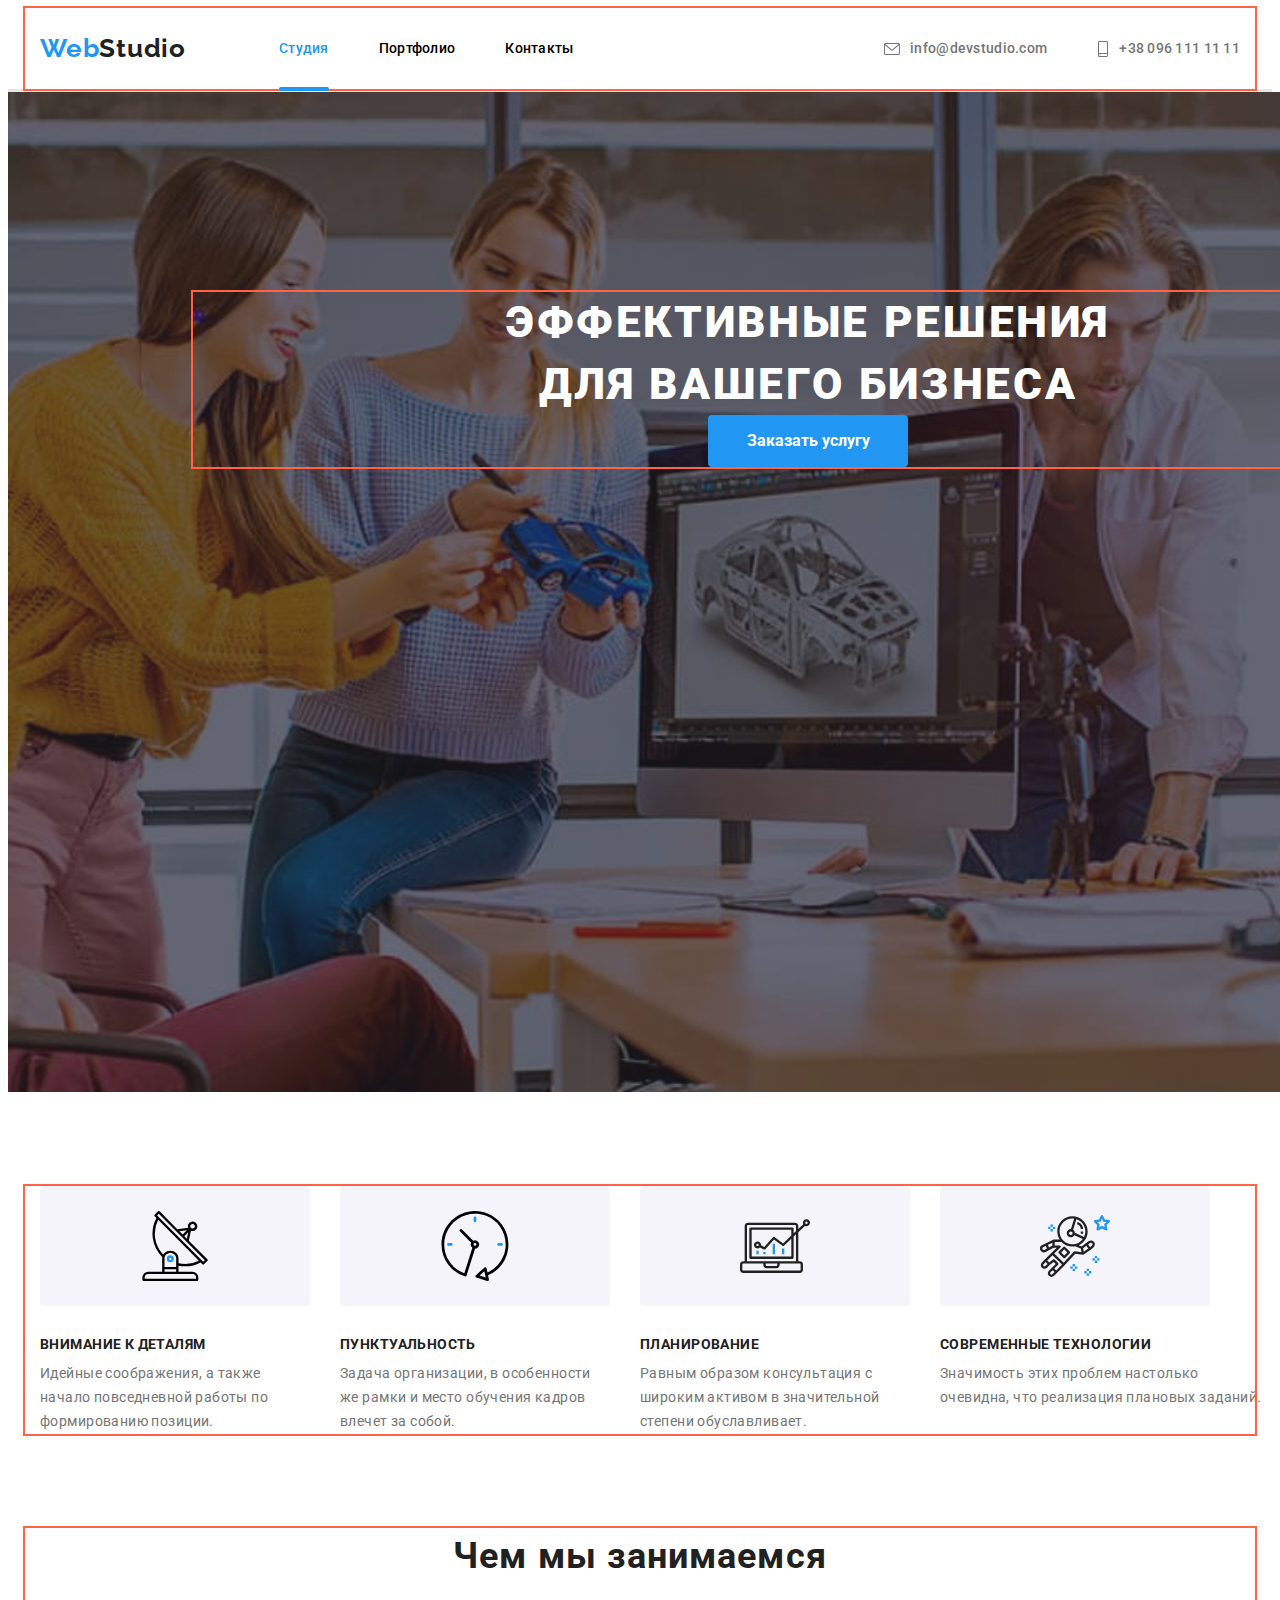
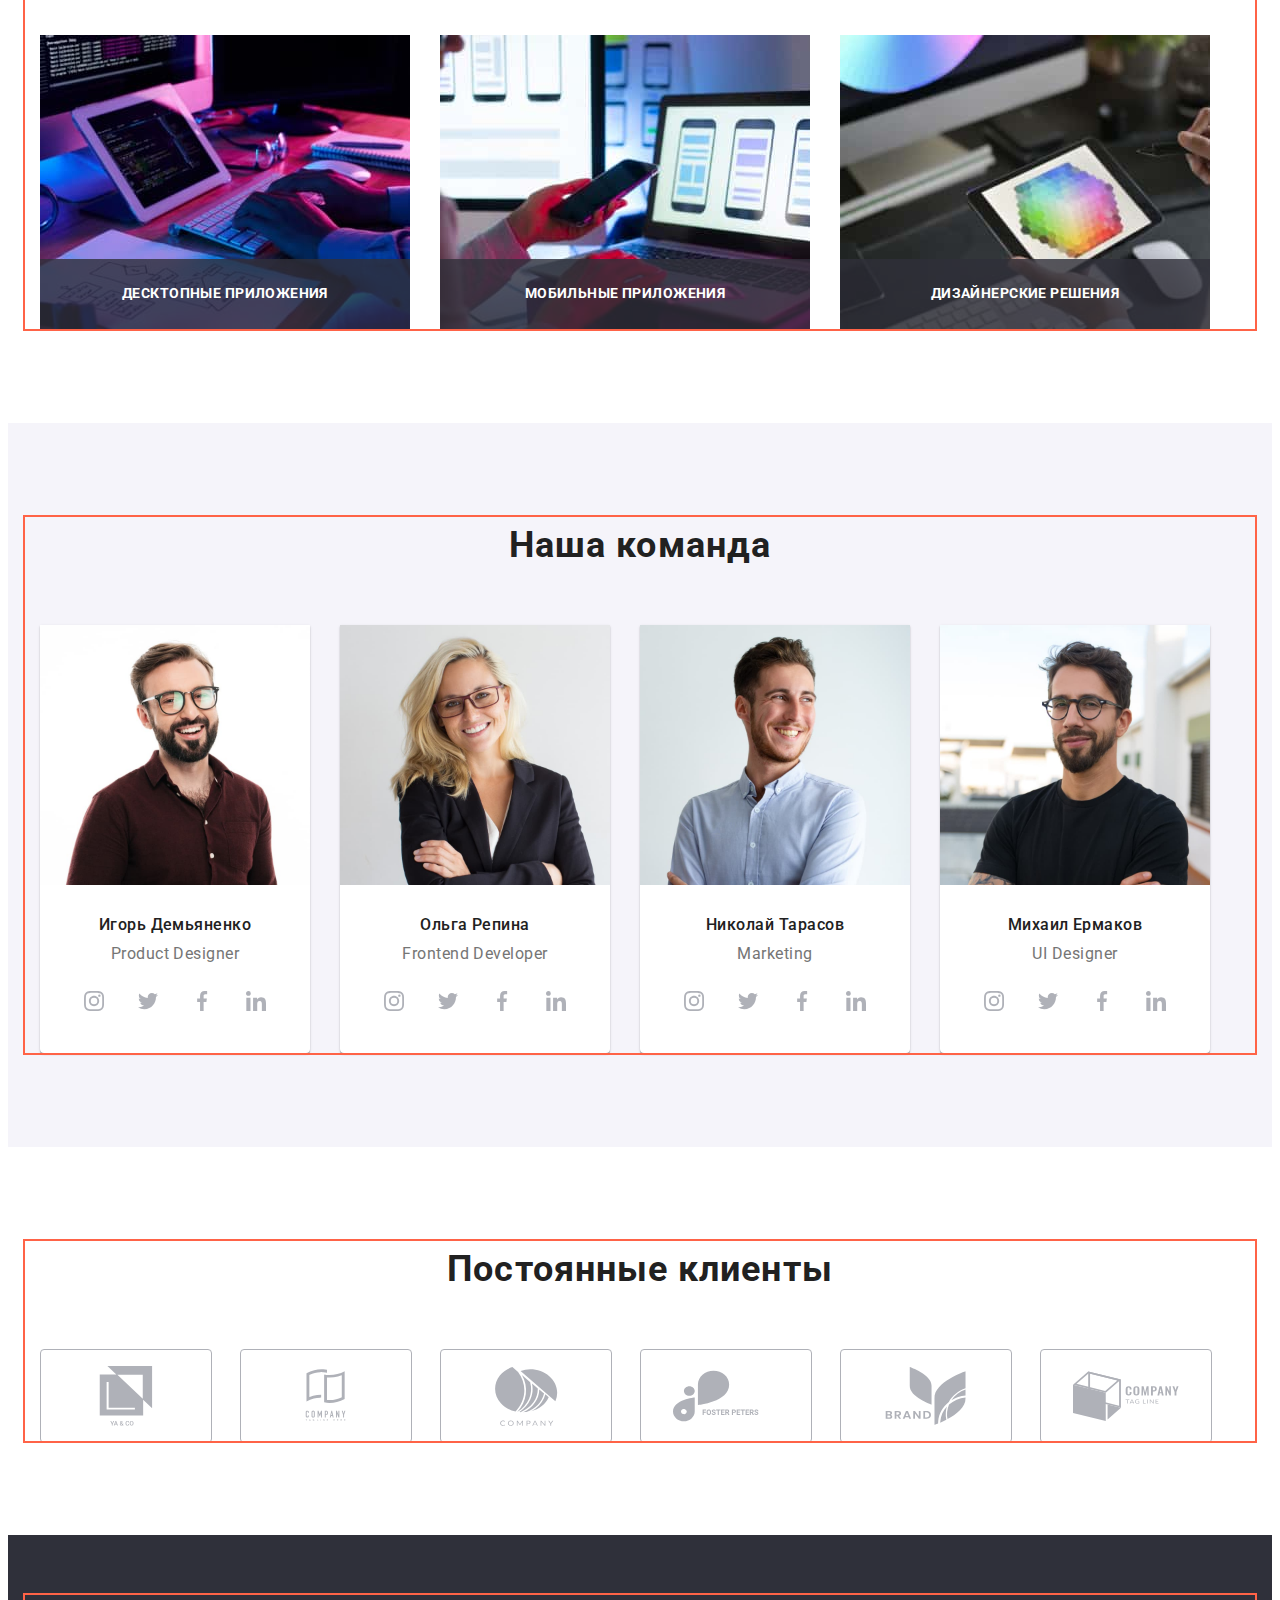
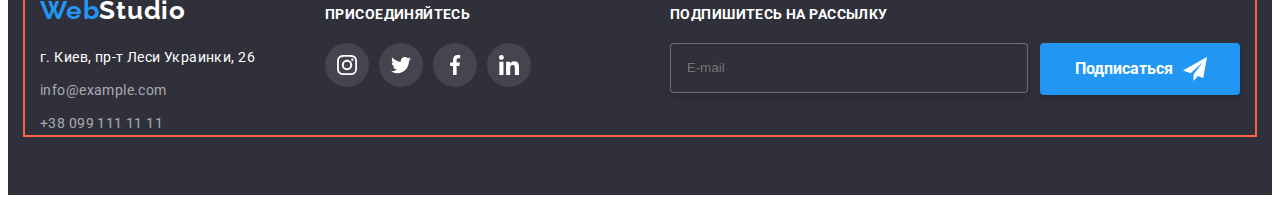
==== commit eec92e2d: "Update index.html" ====
--- a/index.html
+++ b/index.html
@@ -42,7 +42,7 @@
         <section class="hero hero__overlane">
             <div class="container">
             <h1 class="hero__title">Эффективные решения для вашего бизнеса</h1>
-           <button  class="hero__btn" type="button" data-modal-open>Заказать услугу</button>
+           <button  class="hero__btn btn" type="button" data-modal-open>Заказать услугу</button>
         </div>
         </section>
        <!-- Особенности -->
@@ -294,7 +294,7 @@
             <div class="footer-subscribe cont">
             <input class="footer-subscribe__input--mail" type="email" name="email" id="email" placeholder="E-mail">
             <label for="email"></label>
-            <button type="submit" class="footer-btn"><svg class="footer-btn__svg" width="24" height="24"><use class="footer-btn__icon" href="images/icons/symbol .svg#icon-icon-send"></use></svg>Подписаться</button>
+            <button type="submit" class="footer-btn btn"><svg class="footer-btn__svg" width="24" height="24"><use class="footer-btn__icon" href="images/icons/symbol .svg#icon-icon-send"></use></svg>Подписаться</button>
             </div>
         </form>
     </div>
@@ -342,7 +342,7 @@
                     <p class="label-checkbox__text">Соглашаюсь с рассылкой и принимаю <span><a class="checkbox-text-decoration" href="#">Условия договора</a></span></p>
                 </label>
                 
-                <button type="submit" class="form-btn">Отправить</button>
+                <button type="submit" class="form-btn btn">Отправить</button>
     
             </form>
             
--- a/css/main.min.css
+++ b/css/main.min.css
@@ -0,0 +1,2 @@
+@import url("https://fonts.googleapis.com/css2?family=Raleway:wght@700&family=Roboto:wght@400;500;700;900&display=swap");body{color:#212121;font-family:"Roboto",sans-serif;font-size:14px;color:#E5E5E5}.container{width:1200px;margin:0 auto;padding:0 15px;outline:2px solid tomato}h1,h2,h3,h4,h5,h6{margin:0}p{margin:0}ul{list-style:none;margin:0;padding:0}img{display:block;max-width:100%;height:auto}a{text-decoration:none}.hero__btn,.footer-btn,.form-btn{background-color:#2196F3;font-weight:700;font-size:16px;line-height:1.87;cursor:pointer;font-family:inherit;-webkit-box-shadow:0px 4px 4px rgba(0,0,0,0.15);box-shadow:0px 4px 4px rgba(0,0,0,0.15);border-radius:4px;color:#fff;min-width:200px;border:1px solid transparent;-webkit-transition:background-color 250ms cubic-bezier(0.4, 0, 0.2, 1);transition:background-color 250ms cubic-bezier(0.4, 0, 0.2, 1)}.visually-hidden{position:absolute;white-space:nowrap;width:1px;height:1px;overflow:hidden;border:0;padding:0;clip:rect(0 0 0 0);-webkit-clip-path:inset(50%);clip-path:inset(50%);margin:-1px}.label-checkbox__input{position:absolute;width:1px;height:1px;margin:-1px;border:0;padding:0;clip:rect(0 0 0 0);overflow:hidden}.title{font-weight:700;text-align:center;font-size:36px;line-height:1.6;letter-spacing:0.03em;color:#212121}.header{background-color:#fff;border-bottom-style:solid}.header__container{display:-webkit-box;display:-ms-flexbox;display:flex;-webkit-box-align:center;-ms-flex-align:center;align-items:center}.header__link-logo{text-decoration:none;color:#212121;font-family:"Raleway",sans-serif;font-weight:700;font-size:26px;line-height:1.2;letter-spacing:0.03em;display:inline-block;padding-top:25px;padding-bottom:25px;-webkit-transition:color 250ms cubic-bezier(0.4, 0, 0.2, 1);transition:color 250ms cubic-bezier(0.4, 0, 0.2, 1)}.header__link-logo:hover,.header__link-logo:focus{color:#2196F3}.header__link-logo:active{color:#2196F3}.header__text-web{color:#2196F3}.header-nav{margin-left:93px}.header-nav__list{display:-webkit-box;display:-ms-flexbox;display:flex}.header-nav__list,.header-adress__list{font-weight:500;font-size:14px;line-height:1.14;letter-spacing:0.02em;color:#212121}.header-adress__list{display:-webkit-box;display:-ms-flexbox;display:flex;margin-left:auto}.header-nav__item:not(:last-child){margin-right:50px}.header-nav__link{display:block;padding-top:32px;padding-bottom:32px;color:#000;-webkit-transition:color 250ms cubic-bezier(0.4, 0, 0.2, 1);transition:color 250ms cubic-bezier(0.4, 0, 0.2, 1)}.header-nav__link:hover,.header-nav__link:focus{color:#2196F3}.current{position:relative}.current::after{content:'';position:absolute;width:100%;height:4px;left:0;bottom:-2px;border-radius:2px;background-color:#2196F3;display:block}.header-adress__item+.header-adress__item{margin-left:50px}.header-adress__link--mail{display:-webkit-box;display:-ms-flexbox;display:flex;padding-top:32px;padding-bottom:32px;color:#757575;-webkit-box-align:center;-ms-flex-align:center;align-items:center;-webkit-transition:color 250ms cubic-bezier(0.4, 0, 0.2, 1);transition:color 250ms cubic-bezier(0.4, 0, 0.2, 1)}.header-adress__link--mail:hover,.header-adress__link--mail:focus{color:#2196F3}.header-adress__link--tel{display:-webkit-box;display:-ms-flexbox;display:flex;padding-top:32px;padding-bottom:32px;color:#757575;-webkit-box-align:center;-ms-flex-align:center;align-items:center;-webkit-transition:color 250ms cubic-bezier(0.4, 0, 0.2, 1);transition:color 250ms cubic-bezier(0.4, 0, 0.2, 1)}.header-adress__link--tel:hover,.header-adress__link--tel:focus{color:#2196F3}.header-adress__icom--mail,.header-adress__icom--tel{margin-right:10px;fill:currentColor}.aclive-page{color:#2196F3}.hero{margin:0 auto;padding-top:200px;padding-bottom:200px;background-color:#2F303A;text-align:center}.hero__title{font-weight:900;font-size:44px;line-height:1.4;letter-spacing:0.06em;text-transform:uppercase;color:#fff;margin-bottom:30px;width:696px;margin:0 auto}.hero__overlane{background-image:-webkit-gradient(linear, left top, right top, from(rgba(47,48,58,0.4)), to(rgba(47,48,58,0.4))),url("../images/backgraund/ImgBg.jpg");background-image:linear-gradient(to right, rgba(47,48,58,0.4), rgba(47,48,58,0.4)),url("../images/backgraund/ImgBg.jpg");width:1600px;min-height:600px;margin-left:auto;margin-right:auto;background-repeat:no-repeat;background-size:cover;background-position:center}.hero__btn{padding:10px 32px}.hero__btn:hover,.hero__btn:focus{background-color:#188CE8}.hero__btn:active{background-color:#188CE8}.special{display:-webkit-box;display:-ms-flexbox;display:flex;padding-top:94px;padding-bottom:94px}.special__list{display:-webkit-box;display:-ms-flexbox;display:flex;margin-right:-30px}.special__item{width:270px;margin-right:30px}.special-cont{width:270px;height:120px;background-color:#F5F4FA;display:-webkit-box;display:-ms-flexbox;display:flex;-webkit-box-pack:center;-ms-flex-pack:center;justify-content:center;-webkit-box-align:center;-ms-flex-align:center;align-items:center;border-radius:4px;margin-bottom:30px}.special-cont__svg{width:70px;height:70px}.special__feature{font-weight:700;font-size:14px;line-height:16px;letter-spacing:0.03em;text-transform:uppercase;color:#212121;margin-bottom:10px}.special__text{font-size:14px;line-height:1.7;letter-spacing:0.03em;color:#757575}.work{display:-webkit-box;display:-ms-flexbox;display:flex;padding-bottom:94px}.work__title{margin-bottom:50px}.work__list{display:-webkit-box;display:-ms-flexbox;display:flex;margin-right:-30px}.work__item{margin-right:30px}.work__thumb{position:relative}.work__text{position:absolute;bottom:0;left:0;width:100%;height:70px;display:-webkit-box;display:-ms-flexbox;display:flex;-webkit-box-pack:center;-ms-flex-pack:center;justify-content:center;-webkit-box-align:center;-ms-flex-align:center;align-items:center;background-color:#000;background:rgba(47,48,58,0.8)}.work__text--title{font-style:normal;font-weight:700;font-size:14px;line-height:1.14;letter-spacing:0.03em;text-transform:uppercase;color:#fff}.team{background-color:#F5F4FA;padding-top:94px;padding-bottom:94px}.team__title{margin-bottom:50px}.team__list{display:-webkit-box;display:-ms-flexbox;display:flex;margin-right:-30px}.team__item{margin-right:30px;background:#fff;-webkit-box-shadow:0px 1px 3px rgba(0,0,0,0.12),0px 1px 1px rgba(0,0,0,0.14),0px 2px 1px rgba(0,0,0,0.2);box-shadow:0px 1px 3px rgba(0,0,0,0.12),0px 1px 1px rgba(0,0,0,0.14),0px 2px 1px rgba(0,0,0,0.2);border-radius:0px 0px 4px 4px}.team__poster{text-align:center;padding:30px 32px 30px 32px}.team__poster--title{font-weight:500;font-size:16px;line-height:1.2;letter-spacing:0.03em;color:#212121;margin-bottom:10px}.team__poster--class{font-size:16px;line-height:1.2;letter-spacing:0.03em;color:#757575;margin-bottom:16px}.team-roster{display:-webkit-box;display:-ms-flexbox;display:flex}.team-roster__item+.team-roster__item{margin-left:10px}.team-roster__svg{width:20px;height:20px;fill:#AFB1B8}.team-roster__svg{-webkit-transition:fill 250ms cubic-bezier(0.4, 0, 0.2, 1);transition:fill 250ms cubic-bezier(0.4, 0, 0.2, 1)}.team-roster__link{display:-webkit-box;display:-ms-flexbox;display:flex;width:44px;height:44px;-webkit-box-pack:center;-ms-flex-pack:center;justify-content:center;-webkit-box-align:center;-ms-flex-align:center;align-items:center;cursor:pointer;border-radius:50%;-webkit-transition:background-color 250ms cubic-bezier(0.4, 0, 0.2, 1);transition:background-color 250ms cubic-bezier(0.4, 0, 0.2, 1)}.team-roster__link:hover,.team-roster__link:focus{background-color:#2196F3;fill:#fff}.team-roster__link:hover .team-roster__svg,.team-roster__link:focus .team-roster__svg{fill:#fff}.client{padding-top:94px;padding-bottom:94px}.client__title{margin-bottom:50px}.client__list{display:-webkit-box;display:-ms-flexbox;display:flex;margin-left:-30px}.client__item{margin-left:30px;width:170px;height:92px;cursor:pointer}.client__link{display:block;width:170px;height:92px;border:1px solid #AFB1B8;border-radius:4px;display:-webkit-box;display:-ms-flexbox;display:flex;-webkit-box-pack:center;-ms-flex-pack:center;justify-content:center;-webkit-box-align:center;-ms-flex-align:center;align-items:center;-webkit-transition:border-color 250ms cubic-bezier(0.4, 0, 0.2, 1);transition:border-color 250ms cubic-bezier(0.4, 0, 0.2, 1)}.client__link:hover,.client__link:focus{border-color:#2196F3}.client__svg{width:106px;height:60px;fill:#AFB1B8;-webkit-transition:fill 250ms cubic-bezier(0.4, 0, 0.2, 1);transition:fill 250ms cubic-bezier(0.4, 0, 0.2, 1)}.client__link:hover .client__svg,.client__link:focus .client__svg{fill:#2196F3}.footer{background-color:#2F303A;padding-top:60px;padding-bottom:60px}.footer-cont{display:-webkit-box;display:-ms-flexbox;display:flex;-webkit-box-align:baseline;-ms-flex-align:baseline;align-items:baseline}.footer__link-logo{font-family:"Raleway",sans-serif;font-weight:700;font-size:26px;line-height:1.2;letter-spacing:0.03em;display:block;margin-bottom:20px;margin-left:auto;color:#fff;-webkit-transition:color 250ms cubic-bezier(0.4, 0, 0.2, 1);transition:color 250ms cubic-bezier(0.4, 0, 0.2, 1)}.footer__link-logo:hover,.footer__link-logo:focus{color:#2196F3}.footer__link-logo:active{color:#2196F3}.footer__text-web{color:#2196F3}.footer-adress__list{color:#fff;cursor:pointer}.footer-adress__item--adress{font-size:14px;font-style:normal;line-height:1.71;letter-spacing:0.03em;color:var(--brand-white);margin-bottom:9px}.footer-adress__item{font-style:normal}.footer-adress__item:not(:last-child){margin-bottom:9px}.footer-adress__link-tel,.footer-adress__link-mail{color:rgba(255,255,255,0.6);font-size:14px;line-height:1.7;letter-spacing:0.03em}.footer-adress__link--adress{color:#fff}.footer-adress__link--adress{color:var(--brand-white)}.connection{-webkit-transition:color 250ms cubic-bezier(0.4, 0, 0.2, 1);transition:color 250ms cubic-bezier(0.4, 0, 0.2, 1)}.connection:hover,.connection:focus{color:#2196F3}.footer-social{margin-left:70px}.footer-social__text,.footer-input__text{font-weight:700;font-size:14px;line-height:1.14;letter-spacing:0.03em;text-transform:uppercase;color:#fff;margin-bottom:20px}.footer-social__list{display:-webkit-box;display:-ms-flexbox;display:flex}.footer-social__item{cursor:pointer}.footer-social__item+.footer-social__item{margin-left:10px}.footer-social__link{display:-webkit-box;display:-ms-flexbox;display:flex;-webkit-box-pack:center;-ms-flex-pack:center;justify-content:center;width:44px;height:44px;background-color:rgba(255,255,255,0.1);border-radius:50%;-webkit-box-align:center;-ms-flex-align:center;align-items:center;color:#fff;-webkit-transition:background-color 250ms cubic-bezier(0.4, 0, 0.2, 1);transition:background-color 250ms cubic-bezier(0.4, 0, 0.2, 1)}.footer-social__link:hover,.footer-social__link:focus{background-color:#2196F3}.footer-social__icon{width:20px;height:20px;fill:currentColor}.footer-input{margin-left:auto}.footer-subscribe{display:-webkit-box;display:-ms-flexbox;display:flex}.footer-btn{display:-webkit-box;display:-ms-flexbox;display:flex;-webkit-box-orient:horizontal;-webkit-box-direction:reverse;-ms-flex-direction:row-reverse;flex-direction:row-reverse;-webkit-box-pack:center;-ms-flex-pack:center;justify-content:center;-webkit-box-align:center;-ms-flex-align:center;align-items:center;margin-left:12px;padding:10px 28px 10px 29px}.footer-btn:hover,.footer-btn:focus{background-color:#188CE8}.footer-btn__svg{fill:currentColor;margin-left:10px}.footer-subscribe__input--mail{min-width:358px;height:50px;border:1px solid rgba(255,255,255,0.3);-webkit-box-sizing:border-box;box-sizing:border-box;-webkit-filter:drop-shadow(0px 4px 4px rgba(0,0,0,0.15));filter:drop-shadow(0px 4px 4px rgba(0,0,0,0.15));border-radius:4px;background:#2F303A;padding-top:15px;padding-bottom:15px;padding-left:16px;color:#fff}.backdrop{position:fixed;top:0;left:0;width:100%;height:100%;background:rgba(0,0,0,0.2);opacity:1;-webkit-transition:opacity 250ms cubic-bezier(0.4, 0, 0.2, 1);transition:opacity 250ms cubic-bezier(0.4, 0, 0.2, 1)}.backdrop.is-hidden{opacity:0;pointer-events:none}.backdrop.is-hidden .modal{-webkit-transform:translate(-50%, -50%) scale(1.2);transform:translate(-50%, -50%) scale(1.2)}.modal{position:absolute;width:528px;height:581px;padding:39px 40px 41px;top:50%;left:50%;background:#fff;-webkit-box-shadow:0px 1px 3px rgba(0,0,0,0.12),0px 1px 1px rgba(0,0,0,0.14),0px 2px 1px rgba(0,0,0,0.2);box-shadow:0px 1px 3px rgba(0,0,0,0.12),0px 1px 1px rgba(0,0,0,0.14),0px 2px 1px rgba(0,0,0,0.2);border-radius:4px;-webkit-transform:translate(-50%, -50%) scale(1);transform:translate(-50%, -50%) scale(1);-webkit-transition:-webkit-transform 250ms cubic-bezier(0.4, 0, 0.2, 1);transition:-webkit-transform 250ms cubic-bezier(0.4, 0, 0.2, 1);transition:transform 250ms cubic-bezier(0.4, 0, 0.2, 1);transition:transform 250ms cubic-bezier(0.4, 0, 0.2, 1), -webkit-transform 250ms cubic-bezier(0.4, 0, 0.2, 1)}.modal-button{position:absolute;top:8px;right:8px;width:30px;height:30px;border-radius:50%;background:#fff;border:1px solid rgba(0,0,0,0.1);background-color:#fff;display:-webkit-box;display:-ms-flexbox;display:flex;-webkit-box-pack:center;-ms-flex-pack:center;justify-content:center;-webkit-box-align:center;-ms-flex-align:center;align-items:center;cursor:pointer;-webkit-transition:fill 250ms cubic-bezier(0.4, 0, 0.2, 1);transition:fill 250ms cubic-bezier(0.4, 0, 0.2, 1)}.modal-button:hover,.modal-button:focus{fill:#2196F3}.form{display:-webkit-box;display:-ms-flexbox;display:flex;-webkit-box-pack:center;-ms-flex-pack:center;justify-content:center;-webkit-box-orient:vertical;-webkit-box-direction:normal;-ms-flex-direction:column;flex-direction:column;color:#000000}.form-label{position:relative;margin-bottom:10px;display:-webkit-box;display:-ms-flexbox;display:flex;-webkit-box-orient:vertical;-webkit-box-direction:reverse;-ms-flex-direction:column-reverse;flex-direction:column-reverse;font-size:12px;line-height:1.16;letter-spacing:0.01em;width:448px}.form__title{font-family:Roboto;font-style:normal;font-weight:700;text-align:center;width:448px;font-size:20px;line-height:1.15;text-align:center;letter-spacing:0.03em;margin-bottom:12px}.form-label__input{height:40px;width:100%;border-radius:4px;padding-left:40px;border:none;outline:1px solid rgba(33,33,33,0.2);-webkit-transition:outline 250ms cubic-bezier(0.4, 0, 0.2, 1);transition:outline 250ms cubic-bezier(0.4, 0, 0.2, 1)}.form-label__input:focus{outline:1px solid #2196F3;fill:#2196F3}.form-label__icon{position:absolute;top:50%;margin-left:12px}.form-label:focus-within .form-label__icon{fill:#2196F3}.form-label__text{margin-bottom:4px;color:#757575}.label-comment__form{width:100%;height:120px;margin-bottom:20px;resize:none;border:none;outline:1px solid rgba(33,33,33,0.2);border-radius:4px;padding:11px 15px;-webkit-transition:outline 250ms cubic-bezier(0.4, 0, 0.2, 1);transition:outline 250ms cubic-bezier(0.4, 0, 0.2, 1)}.label-comment__form:focus{outline:1px solid #2196F3}.label-checkbox{display:-webkit-box;display:-ms-flexbox;display:flex;-webkit-box-pack:center;-ms-flex-pack:center;justify-content:center;-webkit-box-align:center;-ms-flex-align:center;align-items:center;margin-bottom:30px;-webkit-transition:background-color 2500ms cubic-bezier(0.4, 0, 0.2, 1);transition:background-color 2500ms cubic-bezier(0.4, 0, 0.2, 1)}.label-checkbox__input:focus+.label-checkbox__icon{outline:1px solid #188CE8}.label-checkbox__text{font-weight:500;font-size:14px;line-height:1.71;letter-spacing:0.03em;color:#757575;margin-left:8.38px}.checkbox-text-decoration{text-decoration:underline;color:#2196F3;-webkit-transition:color 250ms cubic-bezier(0.4, 0, 0.2, 1);transition:color 250ms cubic-bezier(0.4, 0, 0.2, 1)}.checkbox-text-decoration:hover,.checkbox-text-decoration:focus{color:#188CE8}.label-checkbox__icon{background-color:#fff;border:2px solid #212121;border-radius:4px;cursor:pointer}.label-checkbox__input:checked+.label-checkbox__icon{background-color:#2196F3;border-color:transparent}.form-btn{max-width:200px;height:50px;margin:0 auto;padding:10px 55px}.form-btn:hover,.form-btn:focus{background-color:#188CE8}
+/*# sourceMappingURL=main.min.css.map */